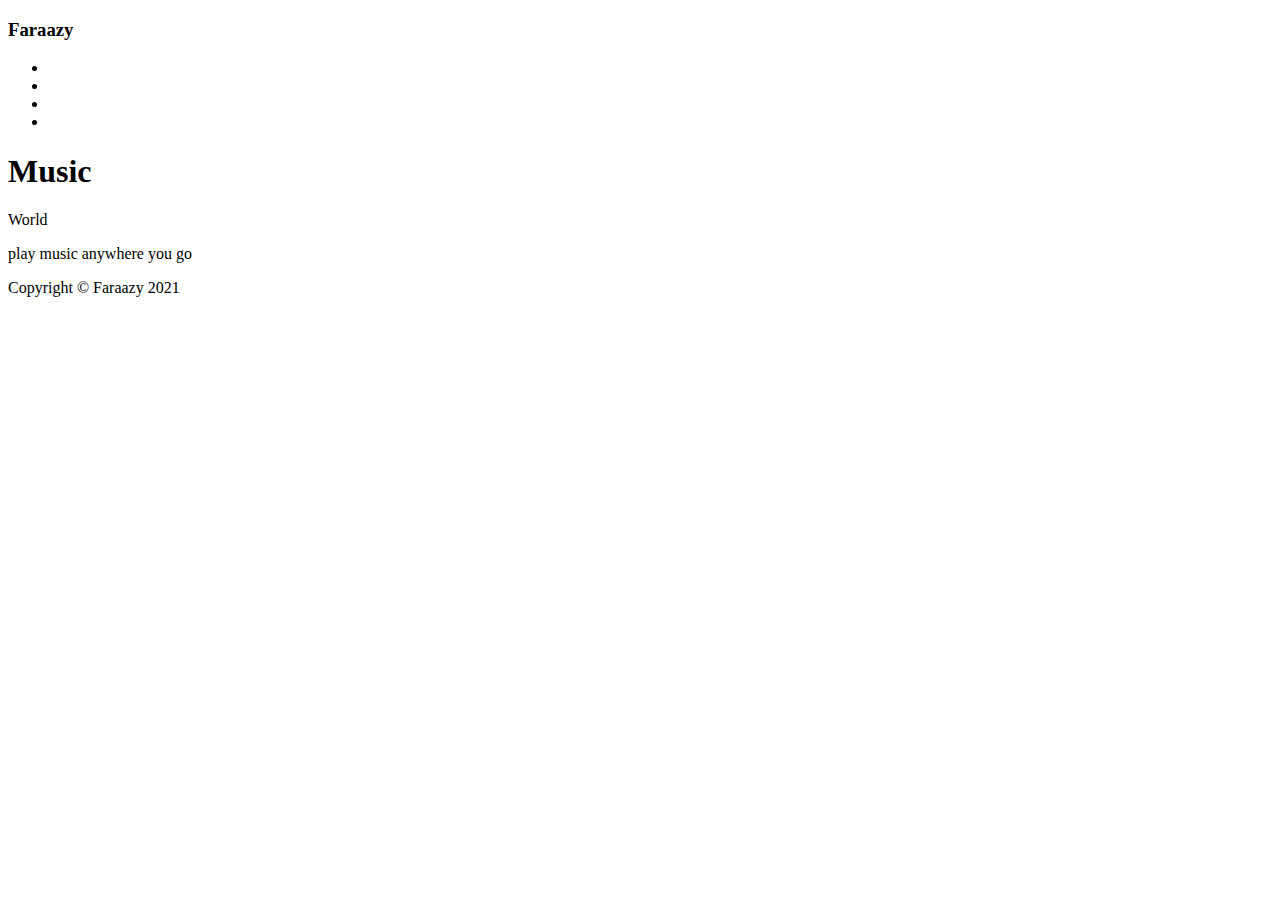
==== index.html @ bce1a483 "minor fix" ====
<!DOCTYPE html>
<html lang="en">
<head>
    <meta charset="UTF-8">
    <meta http-equiv="X-UA-Compatible" content="IE=edge">
    <meta name="viewport" content="width=device-width, initial-scale=1.0">
    <title>Waves</title>
    <link rel="shortcut icon" href="./icons/GitHub-Mark-32px.png" type="image/x-icon">
    <link rel="stylesheet" href="./font/flaticon/flaticon.css">
    <link rel="stylesheet" href="style.css">
    <link rel="stylesheet" href="./style-mobile.css">

    <script src="./main.js" defer></script>
</head>
<body>
    <div class="wave-container">
        <!-- <div class="wave wave1"><object data="./images/wave.svg" type="image/svg+xml"></object></div>
        <div class="wave wave2"><object data="./images/wave.svg" type="image/svg+xml"></object></div>
        <div class="wave wave3"><object data="./images/wave.svg" type="image/svg+xml"></object></div> -->
        <div class="wave wave4"><object data="./vectors/bottom-wave.svg" type="image/svg+xml"></object></div>
    </div>

    <main>
        <header>
            <nav>
                <div class="logo-container">
                    <h3>Faraazy</h3>
                </div>
                <div class="navbar">
                    <ul class="social-btn-container">
                        <li><a href="https://www.instagram.com/faraazy" target="_blank"><i class="flaticon-instagram"></i></a></li>
                        <li><a href="https://www.facebook.com/FaraazKhhan" target="_blank"><i class="flaticon-facebook"></i></a></li>
                        <li><a href="https://www.twitter.com/FaraazKhhan" target="_blank"><i class="flaticon-twitter"></i></a></li>
                        <li><a href="https://faraazkhhan.github.io/portfolio" target="_blank"><i class="flaticon-earth-grid"></i></a></li>
                    </ul>
                </div>
            </nav>
        </header>

        <section class="hero-section">
            <div class="hero-title-wrapper">
                <article class="hero-title-container">
                    <h1>Music</h1>
                    <p class="big-heading">World</p>
                    <p class="intro">play music anywhere you go</p>
                    <i class="music-btn flaticon-play"></i> <i class="music-btn flaticon-pause"></i>
                </article>
            </div>

            <div class="hero-image-container">
                <!-- <img src="./vectors/hero_vector.svg" alt="hero-vector.svg"> -->
                <object data="./vectors/hero_vector.svg" type="image/svg+xml"></object>
            </div>
        </section>
        

        <footer>
            <p class="footer-text">Copyright &copy; Faraazy 2021</p>
        </footer>

    </main>
    
</body>
</html>
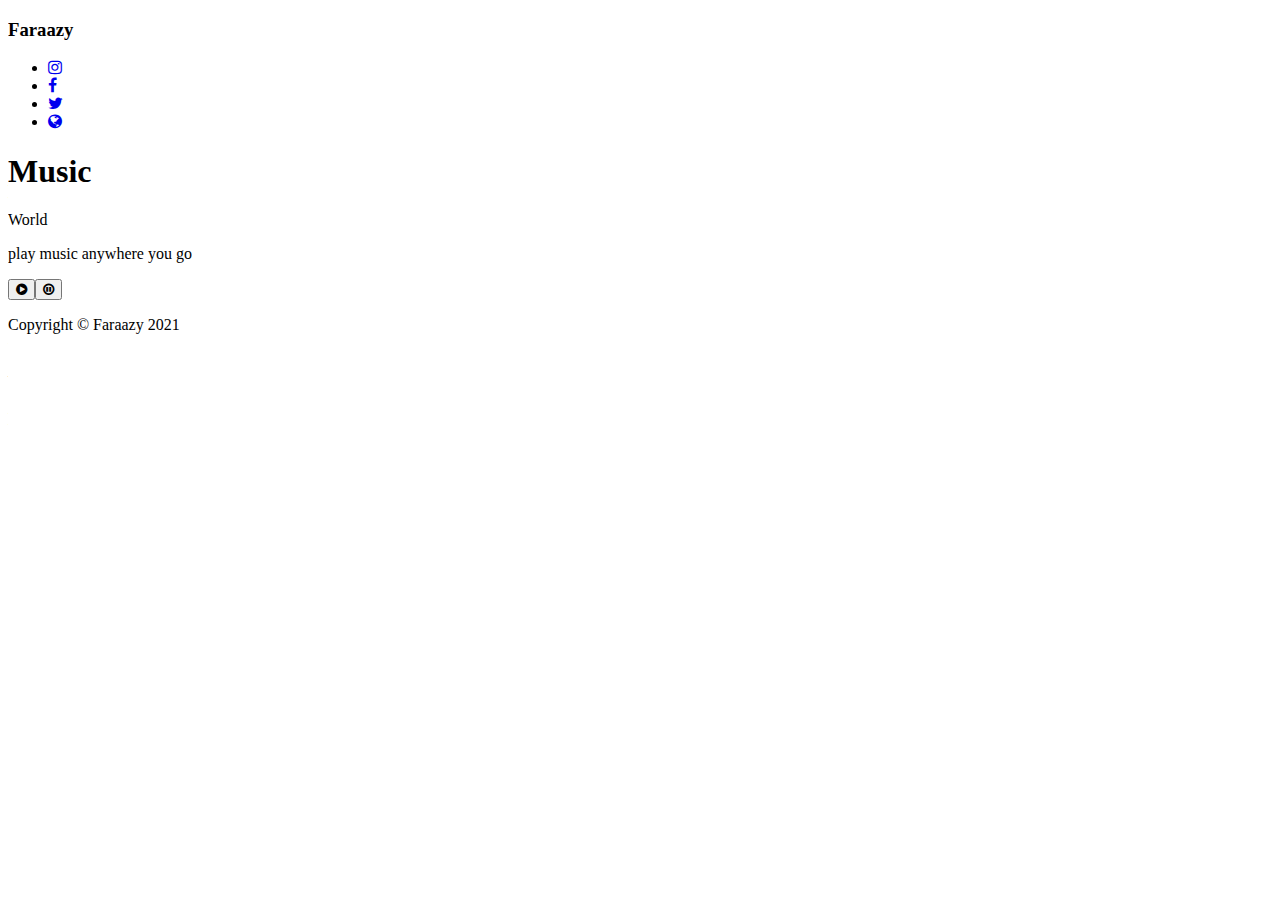
==== commit bbdef1ab: "play pause button added" ====
--- a/index.html
+++ b/index.html
@@ -6,7 +6,8 @@
     <meta name="viewport" content="width=device-width, initial-scale=1.0">
     <title>Waves</title>
     <link rel="shortcut icon" href="./icons/GitHub-Mark-32px.png" type="image/x-icon">
-    <link rel="stylesheet" href="./font/flaticon/flaticon.css">
+    <!-- <link rel="stylesheet" href="./font/flaticon/flaticon.css"> -->
+  <link rel="stylesheet" href="https://stackpath.bootstrapcdn.com/font-awesome/4.7.0/css/font-awesome.min.css" integrity="sha384-wvfXpqpZZVQGK6TAh5PVlGOfQNHSoD2xbE+QkPxCAFlNEevoEH3Sl0sibVcOQVnN" crossorigin="anonymous">
     <link rel="stylesheet" href="style.css">
     <link rel="stylesheet" href="./style-mobile.css">
 
@@ -28,10 +29,10 @@
                 </div>
                 <div class="navbar">
                     <ul class="social-btn-container">
-                        <li><a href="https://www.instagram.com/faraazy" target="_blank"><i class="flaticon-instagram"></i></a></li>
-                        <li><a href="https://www.facebook.com/FaraazKhhan" target="_blank"><i class="flaticon-facebook"></i></a></li>
-                        <li><a href="https://www.twitter.com/FaraazKhhan" target="_blank"><i class="flaticon-twitter"></i></a></li>
-                        <li><a href="https://faraazkhhan.github.io/portfolio" target="_blank"><i class="flaticon-earth-grid"></i></a></li>
+                        <li><a href="https://www.instagram.com/faraazy" target="_blank"><i class="fa fa-instagram"></i></a></li>
+                        <li><a href="https://www.facebook.com/FaraazKhhan" target="_blank"><i class="fa fa-facebook"></i></a></li>
+                        <li><a href="https://www.twitter.com/FaraazKhhan" target="_blank"><i class="fa fa-twitter"></i></a></li>
+                        <li><a href="https://faraazkhhan.github.io/portfolio" target="_blank"><i class="fa fa-globe"></i></a></li>
                     </ul>
                 </div>
             </nav>
@@ -43,7 +44,7 @@
                     <h1>Music</h1>
                     <p class="big-heading">World</p>
                     <p class="intro">play music anywhere you go</p>
-                    <i class="music-btn flaticon-play"></i> <i class="music-btn flaticon-pause"></i>
+                    <button><i class="fa fa-play-circle"></i></button><button><i class="fa fa-pause-circle-o"></i></button>
                 </article>
             </div>
 
--- a/font/flaticon/flaticon.css
+++ b/font/flaticon/flaticon.css
@@ -0,0 +1,199 @@
+	/*
+  	Flaticon icon font: Flaticon
+  	Creation date: 20/02/2018 10:59
+  	*/
+
+@font-face {
+  font-family: "Flaticon";
+  src: url("./font/flaticon/Flaticon.eot");
+  src: url("./font/flaticon/Flaticon.eot?#iefix") format("embedded-opentype"),
+       url("./font/flaticon/Flaticon.woff") format("woff"),
+       url("./font/flaticon/Flaticon.ttf") format("truetype"),
+       url("./font/flaticon/Flaticon.svg#Flaticon") format("svg");
+  font-weight: normal;
+  font-style: normal;
+}
+
+@media screen and (-webkit-min-device-pixel-ratio:0) {
+  @font-face {
+    font-family: "Flaticon";
+    src: url("./font/flaticon/Flaticon.svg#Flaticon") format("svg");
+  }
+}
+
+[class^="flaticon-"]:before, [class*=" flaticon-"]:before,
+[class^="flaticon-"]:after, [class*=" flaticon-"]:after {   
+  font-family: Flaticon;
+        font-size: 1em;
+font-style: normal;
+/* margin-left: 0px; */
+}
+
+.flaticon-monitor:before { content: "\f100"; }
+.flaticon-smile-1:before { content: "\f101"; }
+.flaticon-diamond:before { content: "\f102"; }
+.flaticon-bar-chart:before { content: "\f103"; }
+.flaticon-wifi:before { content: "\f104"; }
+.flaticon-key:before { content: "\f105"; }
+.flaticon-equalizer:before { content: "\f106"; }
+.flaticon-credit-card:before { content: "\f107"; }
+.flaticon-share:before { content: "\f108"; }
+.flaticon-loading:before { content: "\f109"; }
+.flaticon-instagram:before { content: "\f10a"; }
+.flaticon-link:before { content: "\f10b"; }
+.flaticon-broken-link:before { content: "\f10c"; }
+.flaticon-smile:before { content: "\f10d"; }
+.flaticon-crop:before { content: "\f10e"; }
+.flaticon-sad:before { content: "\f10f"; }
+.flaticon-cursor:before { content: "\f110"; }
+.flaticon-remove-user:before { content: "\f111"; }
+.flaticon-add-user:before { content: "\f112"; }
+.flaticon-pause:before { content: "\f113"; }
+.flaticon-stop:before { content: "\f114"; }
+.flaticon-play:before { content: "\f115"; }
+.flaticon-move:before { content: "\f116"; }
+.flaticon-video:before { content: "\f117"; }
+.flaticon-rewind:before { content: "\f118"; }
+.flaticon-cloud-computing-1:before { content: "\f119"; }
+.flaticon-cloud-computing:before { content: "\f11a"; }
+.flaticon-user-1:before { content: "\f11b"; }
+.flaticon-star:before { content: "\f11c"; }
+.flaticon-facebook:before { content: "\f11d"; }
+.flaticon-cloud:before { content: "\f11e"; }
+.flaticon-briefcase:before { content: "\f11f"; }
+.flaticon-fast-forward:before { content: "\f120"; }
+.flaticon-cancel:before { content: "\f121"; }
+.flaticon-shield:before { content: "\f122"; }
+.flaticon-calculator:before { content: "\f123"; }
+.flaticon-photo-camera:before { content: "\f124"; }
+.flaticon-cut-1:before { content: "\f125"; }
+.flaticon-shuffle:before { content: "\f126"; }
+.flaticon-compass:before { content: "\f127"; }
+.flaticon-folder:before { content: "\f128"; }
+.flaticon-minus:before { content: "\f129"; }
+.flaticon-plus:before { content: "\f12a"; }
+.flaticon-file:before { content: "\f12b"; }
+.flaticon-align-right:before { content: "\f12c"; }
+.flaticon-expand:before { content: "\f12d"; }
+.flaticon-earth-grid:before { content: "\f12e"; }
+.flaticon-justify:before { content: "\f12f"; }
+.flaticon-copy:before { content: "\f130"; }
+.flaticon-tag:before { content: "\f131"; }
+.flaticon-minimize:before { content: "\f132"; }
+.flaticon-switch-1:before { content: "\f133"; }
+.flaticon-heart:before { content: "\f134"; }
+.flaticon-clip:before { content: "\f135"; }
+.flaticon-cube:before { content: "\f136"; }
+.flaticon-information:before { content: "\f137"; }
+.flaticon-eye:before { content: "\f138"; }
+.flaticon-hide:before { content: "\f139"; }
+.flaticon-log-out:before { content: "\f13a"; }
+.flaticon-align-left:before { content: "\f13b"; }
+.flaticon-puzzle:before { content: "\f13c"; }
+.flaticon-switch:before { content: "\f13d"; }
+.flaticon-picture:before { content: "\f13e"; }
+.flaticon-pin-1:before { content: "\f13f"; }
+.flaticon-right-arrow-1:before { content: "\f140"; }
+.flaticon-refresh:before { content: "\f141"; }
+.flaticon-filter:before { content: "\f142"; }
+.flaticon-pencil:before { content: "\f143"; }
+.flaticon-log-in:before { content: "\f144"; }
+.flaticon-reply-all:before { content: "\f145"; }
+.flaticon-reply:before { content: "\f146"; }
+.flaticon-silence:before { content: "\f147"; }
+.flaticon-settings:before { content: "\f148"; }
+.flaticon-email-2:before { content: "\f149"; }
+.flaticon-left-arrow-2:before { content: "\f14a"; }
+.flaticon-email-1:before { content: "\f14b"; }
+.flaticon-menu-1:before { content: "\f14c"; }
+.flaticon-left-arrow-1:before { content: "\f14d"; }
+.flaticon-right-arrow:before { content: "\f14e"; }
+.flaticon-down-arrow-2:before { content: "\f14f"; }
+.flaticon-up-arrow-2:before { content: "\f150"; }
+.flaticon-alarm-1:before { content: "\f151"; }
+.flaticon-chevron:before { content: "\f152"; }
+.flaticon-firefox:before { content: "\f153"; }
+.flaticon-disabled:before { content: "\f154"; }
+.flaticon-qr-code:before { content: "\f155"; }
+.flaticon-cut:before { content: "\f156"; }
+.flaticon-tools:before { content: "\f157"; }
+.flaticon-piggy-bank:before { content: "\f158"; }
+.flaticon-binoculars:before { content: "\f159"; }
+.flaticon-shopping-cart:before { content: "\f15a"; }
+.flaticon-money:before { content: "\f15b"; }
+.flaticon-down-arrow-1:before { content: "\f15c"; }
+.flaticon-thermometer:before { content: "\f15d"; }
+.flaticon-umbrella:before { content: "\f15e"; }
+.flaticon-dashboard:before { content: "\f15f"; }
+.flaticon-pin:before { content: "\f160"; }
+.flaticon-megaphone:before { content: "\f161"; }
+.flaticon-youtube:before { content: "\f162"; }
+.flaticon-wind:before { content: "\f163"; }
+.flaticon-safari:before { content: "\f164"; }
+.flaticon-chrome:before { content: "\f165"; }
+.flaticon-headphones:before { content: "\f166"; }
+.flaticon-down-arrow:before { content: "\f167"; }
+.flaticon-twitter:before { content: "\f168"; }
+.flaticon-target:before { content: "\f169"; }
+.flaticon-leaf:before { content: "\f16a"; }
+.flaticon-highlighter:before { content: "\f16b"; }
+.flaticon-smartphone:before { content: "\f16c"; }
+.flaticon-screenshot:before { content: "\f16d"; }
+.flaticon-power-button:before { content: "\f16e"; }
+.flaticon-question:before { content: "\f16f"; }
+.flaticon-push-pin:before { content: "\f170"; }
+.flaticon-flag:before { content: "\f171"; }
+.flaticon-left-arrow:before { content: "\f172"; }
+.flaticon-moon:before { content: "\f173"; }
+.flaticon-video-camera:before { content: "\f174"; }
+.flaticon-music:before { content: "\f175"; }
+.flaticon-printer:before { content: "\f176"; }
+.flaticon-diskette:before { content: "\f177"; }
+.flaticon-paste:before { content: "\f178"; }
+.flaticon-mute-1:before { content: "\f179"; }
+.flaticon-paint-bucket:before { content: "\f17a"; }
+.flaticon-clicker:before { content: "\f17b"; }
+.flaticon-dislike:before { content: "\f17c"; }
+.flaticon-up-arrow-1:before { content: "\f17d"; }
+.flaticon-like:before { content: "\f17e"; }
+.flaticon-straight:before { content: "\f17f"; }
+.flaticon-joke:before { content: "\f180"; }
+.flaticon-surprise:before { content: "\f181"; }
+.flaticon-scale:before { content: "\f182"; }
+.flaticon-trash-1:before { content: "\f183"; }
+.flaticon-trash:before { content: "\f184"; }
+.flaticon-phone-call-2:before { content: "\f185"; }
+.flaticon-phone-call-1:before { content: "\f186"; }
+.flaticon-phone-call:before { content: "\f187"; }
+.flaticon-eraser:before { content: "\f188"; }
+.flaticon-thunderbolt:before { content: "\f189"; }
+.flaticon-snowflake:before { content: "\f18a"; }
+.flaticon-sun:before { content: "\f18b"; }
+.flaticon-home:before { content: "\f18c"; }
+.flaticon-microphone:before { content: "\f18d"; }
+.flaticon-idea:before { content: "\f18e"; }
+.flaticon-layout:before { content: "\f18f"; }
+.flaticon-upload:before { content: "\f190"; }
+.flaticon-download:before { content: "\f191"; }
+.flaticon-medal:before { content: "\f192"; }
+.flaticon-open-lock:before { content: "\f193"; }
+.flaticon-diagram:before { content: "\f194"; }
+.flaticon-pie-chart:before { content: "\f195"; }
+.flaticon-check:before { content: "\f196"; }
+.flaticon-followers:before { content: "\f197"; }
+.flaticon-user:before { content: "\f198"; }
+.flaticon-bookmark:before { content: "\f199"; }
+.flaticon-usb:before { content: "\f19a"; }
+.flaticon-mute:before { content: "\f19b"; }
+.flaticon-volume:before { content: "\f19c"; }
+.flaticon-bluetooth:before { content: "\f19d"; }
+.flaticon-email:before { content: "\f19e"; }
+.flaticon-chat:before { content: "\f19f"; }
+.flaticon-alarm:before { content: "\f1a0"; }
+.flaticon-edit:before { content: "\f1a1"; }
+.flaticon-calendar:before { content: "\f1a2"; }
+.flaticon-up-arrow:before { content: "\f1a3"; }
+.flaticon-menu:before { content: "\f1a4"; }
+.flaticon-hourglass:before { content: "\f1a5"; }
+.flaticon-wall-clock:before { content: "\f1a6"; }
+.flaticon-padlock:before { content: "\f1a7"; }
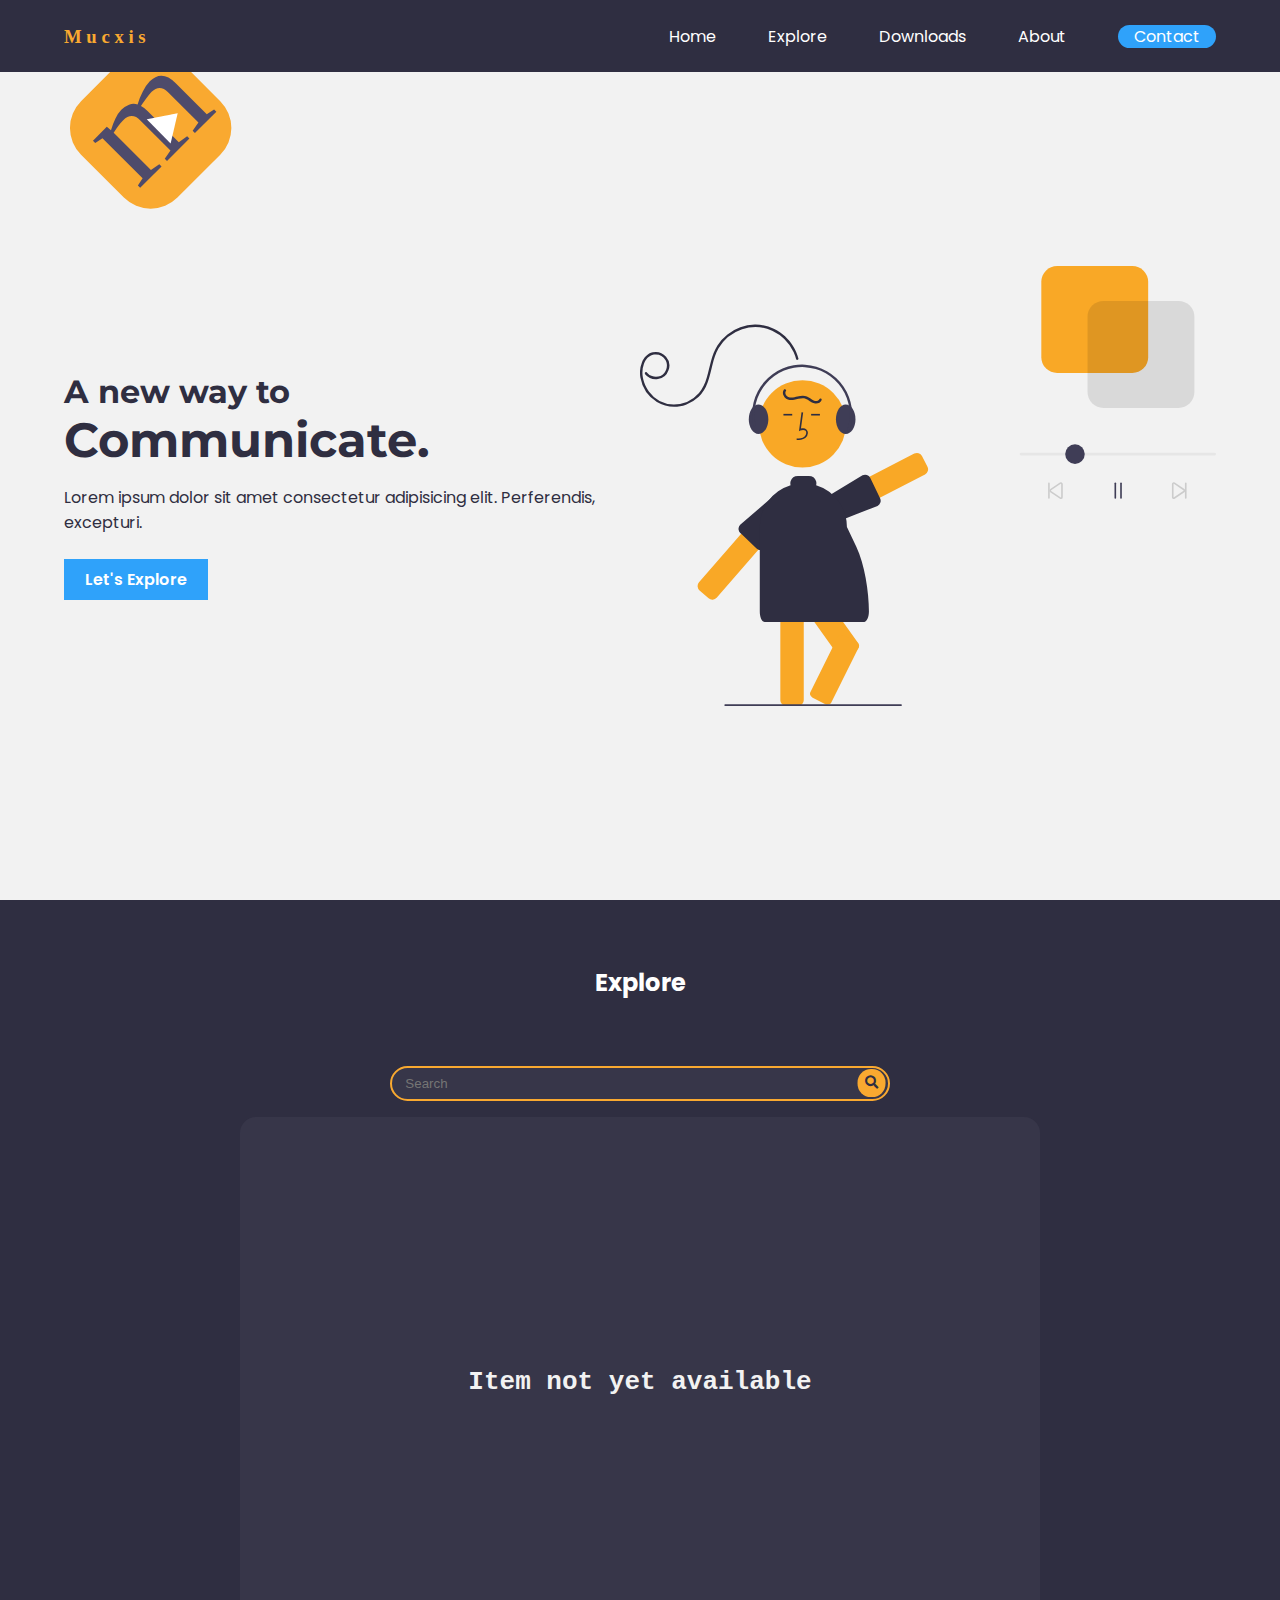
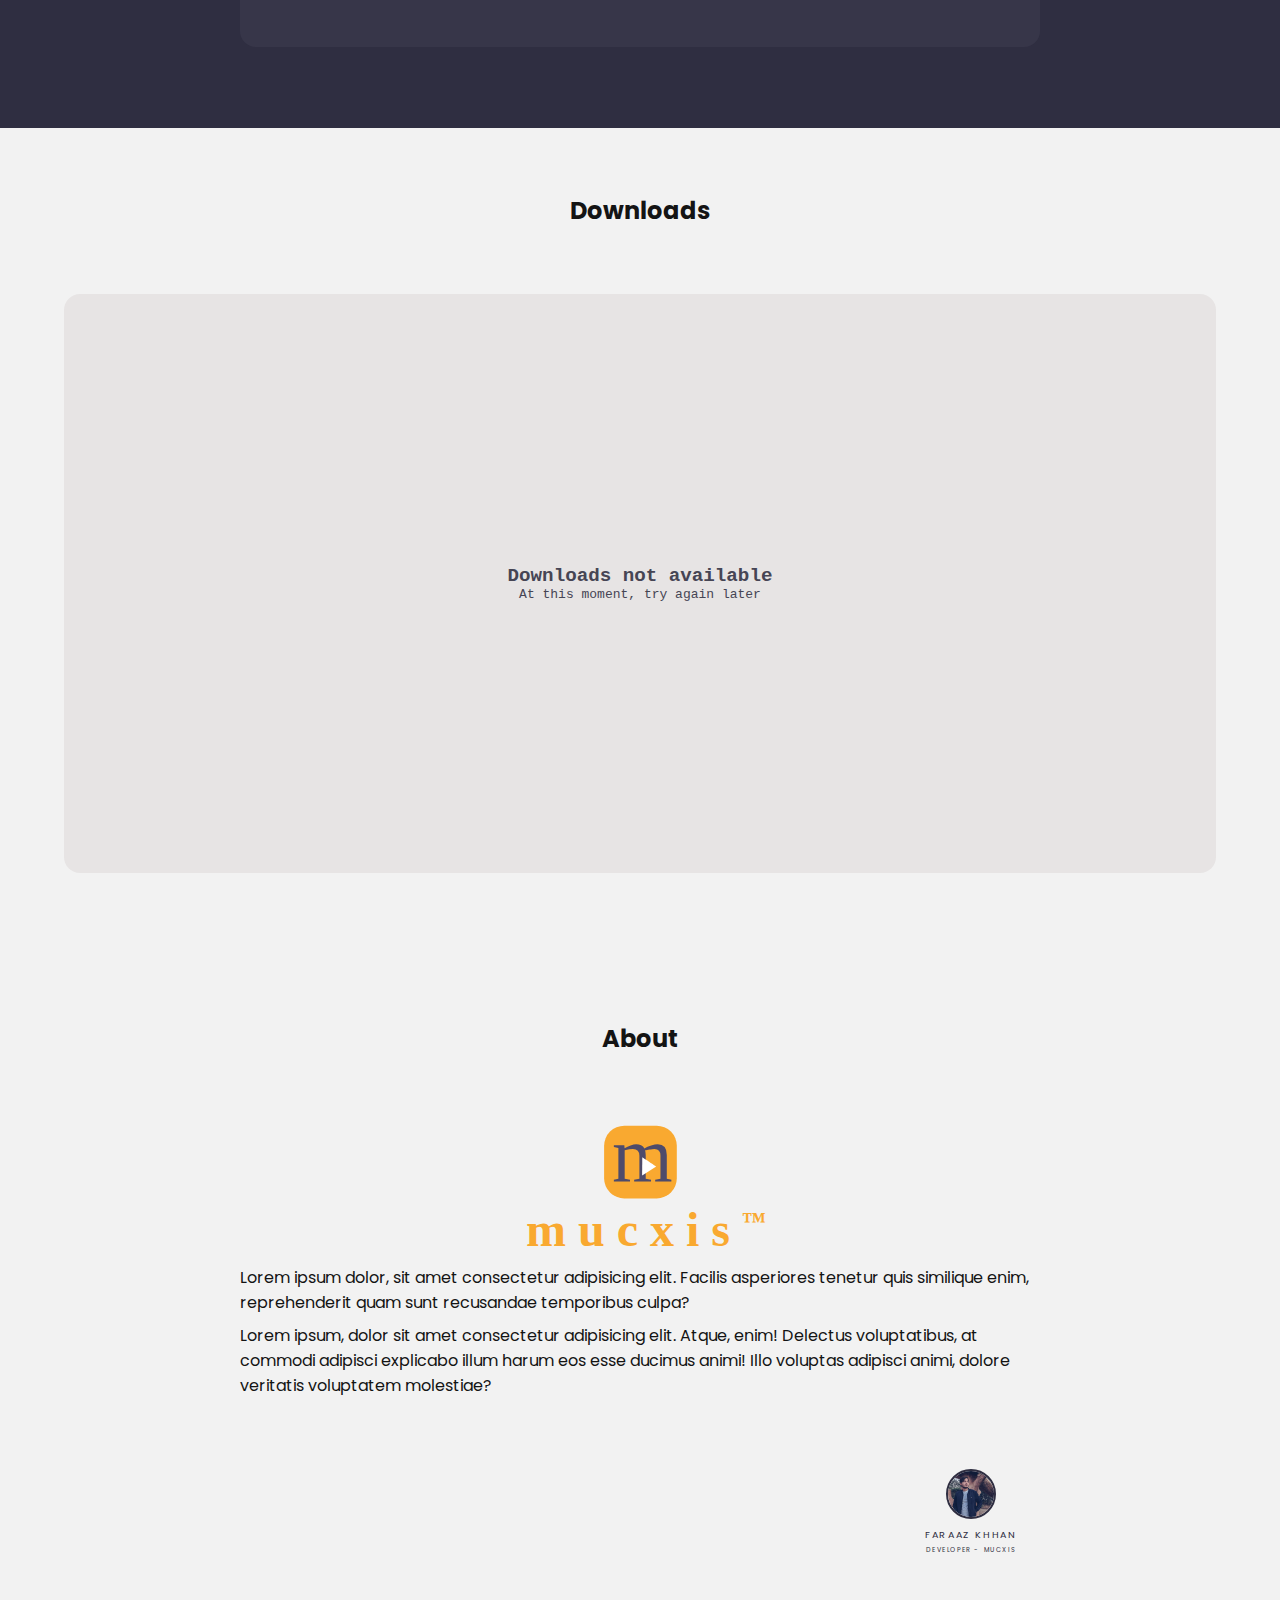
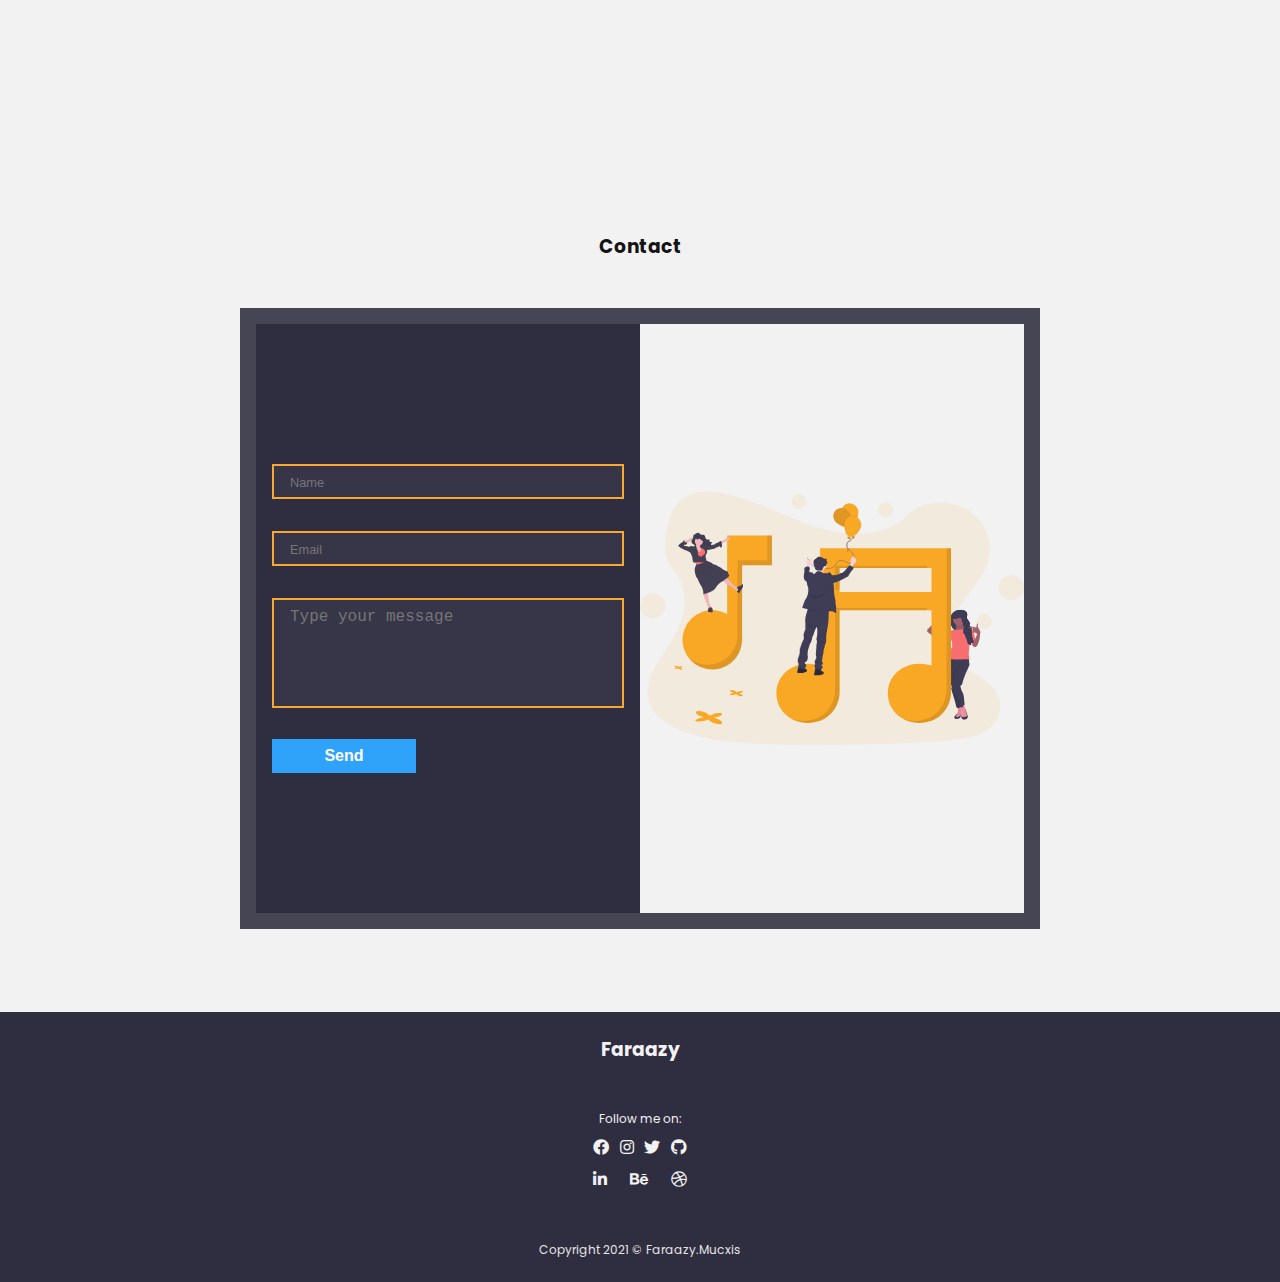
==== commit 557135e2: "ver2.0 New UI with Responsiveness" ====
--- a/index.html
+++ b/index.html
@@ -4,62 +4,192 @@
     <meta charset="UTF-8">
     <meta http-equiv="X-UA-Compatible" content="IE=edge">
     <meta name="viewport" content="width=device-width, initial-scale=1.0">
-    <title>Waves</title>
-    <link rel="shortcut icon" href="./icons/GitHub-Mark-32px.png" type="image/x-icon">
-    <!-- <link rel="stylesheet" href="./font/flaticon/flaticon.css"> -->
-  <link rel="stylesheet" href="https://stackpath.bootstrapcdn.com/font-awesome/4.7.0/css/font-awesome.min.css" integrity="sha384-wvfXpqpZZVQGK6TAh5PVlGOfQNHSoD2xbE+QkPxCAFlNEevoEH3Sl0sibVcOQVnN" crossorigin="anonymous">
-    <link rel="stylesheet" href="style.css">
-    <link rel="stylesheet" href="./style-mobile.css">
+    <title>Mucxis</title>
 
-    <script src="./main.js" defer></script>
+    <!-- FAVICON -->
+    <link rel="shortcut icon" href="./assets/favicon/favicon.ico" type="image/x-icon">
+    <link rel="apple-touch-icon" sizes="180x180" href="./assets/favicon/apple-touch-icon.png">
+    <link rel="icon" type="image/png" sizes="32x32" href="./assets/favicon/favicon-32x32.png">
+    <link rel="icon" type="image/png" sizes="16x16" href="./assets/favicon/favicon-16x16.png">
+    <link rel="manifest" href="./assets/favicon/site.webmanifest">
+
+    <!-- FONT AWESOME 5 CSS -->
+    <link rel="stylesheet" href="https://cdnjs.cloudflare.com/ajax/libs/font-awesome/5.15.3/css/all.min.css">
+    <link rel="stylesheet" href="./assets/local-fonts/icon-font/fa-css/all.min.css">
+    
+    <!-- CUSTOM CSS -->
+    <link rel="stylesheet" href="./css/main.css">
 </head>
 <body>
-    <div class="wave-container">
-        <!-- <div class="wave wave1"><object data="./images/wave.svg" type="image/svg+xml"></object></div>
-        <div class="wave wave2"><object data="./images/wave.svg" type="image/svg+xml"></object></div>
-        <div class="wave wave3"><object data="./images/wave.svg" type="image/svg+xml"></object></div> -->
-        <div class="wave wave4"><object data="./vectors/bottom-wave.svg" type="image/svg+xml"></object></div>
+    <div class="root-container">
+
+        <header class="nav-container flex">
+            <div class="container">
+                <h3 class="logo"><a href="#">Mucxis</a></h3>
+                <nav class="navbar">
+                    <ul class="nav-list">
+                        <li class="nav-link"><a href="#">Home</a></li>
+                        <li class="nav-link"><a href="#explore">Explore</a></li>
+                        <li class="nav-link"><a href="#downloads">Downloads</a></li>
+                        <li class="nav-link"><a href="#about">About</a></li>
+                        <li class="nav-link"><a href="#contact">Contact</a></li>
+                    </ul>
+                </nav>
+                <div class="hamburger-menu">
+                    <div class="line1"></div>
+                    <div class="line2"></div>
+                    <div class="line3"></div>
+                </div>
+            </div>
+        </header>
+
+        <section class="hero-section flex">
+            <div class="container">
+                <div class="hero-title-area">
+                    <div class="title-container">
+                        <h1 class="title">A new way to <span>communicate.</span></h1>
+                        <p class="sub-title">
+                            Lorem ipsum dolor sit amet consectetur adipisicing elit. Perferendis, excepturi.
+                        </p>
+                        <a href="#explore" class="hero-cta btn-primary hi-emp-btn">Let's Explore</a>
+                    </div>
+                </div>
+                <div class="hero-img-area">
+                    <img src="./assets/vectors/undraw_Music_re_a2jk.svg" alt="object points towards music-player" class="image">
+                </div>
+            </div>
+        </section>
+
+        <section class="explore-section flex" id="explore">
+            <div class="container">
+                <h2 class="page-title">Explore</h2>
+                <div class="inner-container">
+                    <div class="search-bar-container">
+                        <input type="search" class="search-bar" placeholder="Search">
+                        <button type="submit" class="search-btn"><i class="fa fa-search"></i></button>
+                    </div>
+                    <div class="items-container">
+                        <article class="item">
+                            <!-- <img src="" alt="" class="image"> -->
+                            <h1>Item not yet available</h1>
+                        </article>
+                    </div>
+                </div>
+            </div>
+        </section>
+
+        <section class="downloads-section flex" id="downloads">
+            <div class="container">
+                <h2 class="page-title">Downloads</h2>
+                <div class="inner-container">
+                    <div class="not-avail">
+                        <h1>Downloads not available</h1>
+                        <p>At this moment, try again later</p>
+                    </div>
+                </div>
+            </div>
+        </section>
+
+        <section class="about-section flex" id="about">
+            <div class="container">
+                <h2 class="page-title">About</h2>
+                <div class="inner-container">
+                    <div class="about-img-area">
+                        <img src="./assets/muxcis_icon.svg" alt="brand logo" class="image">
+                        <h1 class="logo">mucxis</h1>
+                    </div>
+                    
+                    <div class="about-text-area">
+                        <p>
+                            Lorem ipsum dolor, sit amet consectetur adipisicing elit. Facilis asperiores tenetur quis similique enim, reprehenderit quam sunt recusandae temporibus culpa?
+                        </p>
+                        <p>
+                            Lorem ipsum, dolor sit amet consectetur adipisicing elit. Atque, enim! Delectus voluptatibus, at commodi adipisci explicabo illum harum eos esse ducimus animi! Illo voluptas adipisci animi, dolore veritatis voluptatem molestiae?
+                        </p>
+                        <div class="team-container">
+                            <div class="team-card">
+                                <img src="./assets/images/faiz.jpg" alt="Mucxis CEO">
+                                <p>Faraaz Khhan</p>
+                                <p>Developer - Mucxis</p>
+                            </div>
+                        </div>
+                    </div>
+                </div>
+            </div>
+        </section>
+
+        <section class="contact-section flex" id="contact">
+            <div class="container">
+                <h3 class="page-title">Contact</h3>
+                <div class="inner-container">
+                    <form action="" class="contact-form">
+                        <div class="input-container">
+                            <!-- <label for="name">Name</label> -->
+                            <input type="text" id="name" placeholder="Name">
+                        </div>
+                        <div class="input-container">
+                            <!-- <label for="email">Email</label> -->
+                            <input type="email" id="email" placeholder="Email">
+                        </div>
+                        <div class="input-container">
+                            <!-- <label for="Message">Message</label> -->
+                            <textarea name="message" id="message" placeholder="Type your message" cols="30" rows="5"></textarea>
+                        </div>
+                        <button type="submit" class="btn-primary hi-emp-btn" id="submit-btn">Send</button>
+                    </form>
+
+                    <div class="contact-img-area">
+                        <img src="./assets/vectors/undraw_compose_music_ovo2 (1).svg" alt="music nodes" class="image">
+                    </div>
+                </div>
+            </div>
+        </section>
+
+        <footer class="footer flex">
+            <div class="container">
+                <h3 class="footer title">Faraazy</h3>
+                <div class="inner-container">
+                    <p>Follow me on:</p>
+                    <div class="social-icons-container">
+                        <a href="https://www.facebook.com/FaraazKhhan" target="_blank">
+                            <i class="fab fa-facebook"></i>
+                        </a>
+                        <a href="https://www.instagram.com/faraazy" target="_blank">
+                            <i class="fab fa-instagram"></i>
+                        </a>
+                        <a href="https://www.twitter.com/FaraazKhhan" target="_blank">
+                            <i class="fab fa-twitter"></i>
+                        </a>
+                        <a href="https://www.github.com/FaraazKhhan" target="_blank">
+                            <i class="fab fa-github"></i>
+                        </a>
+                        <a href="https://www.linkedin.com/FaraazKhhan" target="_blank">
+                            <i class="fab fa-linkedin-in"></i>
+                        </a>
+                        <a href="https://www.behance.com/FaraazKhhan" target="_blank">
+                            <i class="fab fa-behance"></i>
+                        </a>
+                        <a href="https://www.dribbble.com/FaraazKhhan" target="_blank">
+                            <i class="fab fa-dribbble"></i>
+                        </a>
+                    </div>
+                </div>
+                <p class="copyright-container">
+                    Copyright 2021 &copy; Faraazy.Mucxis
+                </p>
+            </div>
+        </footer>
+
     </div>
 
-    <main>
-        <header>
-            <nav>
-                <div class="logo-container">
-                    <h3>Faraazy</h3>
-                </div>
-                <div class="navbar">
-                    <ul class="social-btn-container">
-                        <li><a href="https://www.instagram.com/faraazy" target="_blank"><i class="fa fa-instagram"></i></a></li>
-                        <li><a href="https://www.facebook.com/FaraazKhhan" target="_blank"><i class="fa fa-facebook"></i></a></li>
-                        <li><a href="https://www.twitter.com/FaraazKhhan" target="_blank"><i class="fa fa-twitter"></i></a></li>
-                        <li><a href="https://faraazkhhan.github.io/portfolio" target="_blank"><i class="fa fa-globe"></i></a></li>
-                    </ul>
-                </div>
-            </nav>
-        </header>
+    <!-- <div class="dialog-container">
+        <div class="dialog-box">
+            <h2>Sorry! <i class="fa fa-exclamation-triangle"></i></h2>
+            <p>Website is not yet ready!</p>
+            <a href="#" class="btn-danger" id="dialog-close-btn">Take me home</a>
+        </div>
+    </div> -->
 
-        <section class="hero-section">
-            <div class="hero-title-wrapper">
-                <article class="hero-title-container">
-                    <h1>Music</h1>
-                    <p class="big-heading">World</p>
-                    <p class="intro">play music anywhere you go</p>
-                    <button><i class="fa fa-play-circle"></i></button><button><i class="fa fa-pause-circle-o"></i></button>
-                </article>
-            </div>
-
-            <div class="hero-image-container">
-                <!-- <img src="./vectors/hero_vector.svg" alt="hero-vector.svg"> -->
-                <object data="./vectors/hero_vector.svg" type="image/svg+xml"></object>
-            </div>
-        </section>
-        
-
-        <footer>
-            <p class="footer-text">Copyright &copy; Faraazy 2021</p>
-        </footer>
-
-    </main>
-    
+    <script src="./script/main.js" defer></script>
 </body>
-</html>
+</html>--- a/assets/local-fonts/icon-font/fa-css/all.min.css
+++ b/assets/local-fonts/icon-font/fa-css/all.min.css
@@ -0,0 +1,5 @@
+/*!
+ * Font Awesome Free 5.15.3 by @fontawesome - https://fontawesome.com
+ * License - https://fontawesome.com/license/free (Icons: CC BY 4.0, Fonts: SIL OFL 1.1, Code: MIT License)
+ */
+.fa,.fab,.fad,.fal,.far,.fas{-moz-osx-font-smoothing:grayscale;-webkit-font-smoothing:antialiased;display:inline-block;font-style:normal;font-variant:normal;text-rendering:auto;line-height:1}.fa-lg{font-size:1.33333em;line-height:.75em;vertical-align:-.0667em}.fa-xs{font-size:.75em}.fa-sm{font-size:.875em}.fa-1x{font-size:1em}.fa-2x{font-size:2em}.fa-3x{font-size:3em}.fa-4x{font-size:4em}.fa-5x{font-size:5em}.fa-6x{font-size:6em}.fa-7x{font-size:7em}.fa-8x{font-size:8em}.fa-9x{font-size:9em}.fa-10x{font-size:10em}.fa-fw{text-align:center;width:1.25em}.fa-ul{list-style-type:none;margin-left:2.5em;padding-left:0}.fa-ul>li{position:relative}.fa-li{left:-2em;position:absolute;text-align:center;width:2em;line-height:inherit}.fa-border{border:.08em solid #eee;border-radius:.1em;padding:.2em .25em .15em}.fa-pull-left{float:left}.fa-pull-right{float:right}.fa.fa-pull-left,.fab.fa-pull-left,.fal.fa-pull-left,.far.fa-pull-left,.fas.fa-pull-left{margin-right:.3em}.fa.fa-pull-right,.fab.fa-pull-right,.fal.fa-pull-right,.far.fa-pull-right,.fas.fa-pull-right{margin-left:.3em}.fa-spin{-webkit-animation:fa-spin 2s linear infinite;animation:fa-spin 2s linear infinite}.fa-pulse{-webkit-animation:fa-spin 1s steps(8) infinite;animation:fa-spin 1s steps(8) infinite}@-webkit-keyframes fa-spin{0%{-webkit-transform:rotate(0deg);transform:rotate(0deg)}to{-webkit-transform:rotate(1turn);transform:rotate(1turn)}}@keyframes fa-spin{0%{-webkit-transform:rotate(0deg);transform:rotate(0deg)}to{-webkit-transform:rotate(1turn);transform:rotate(1turn)}}.fa-rotate-90{-ms-filter:"progid:DXImageTransform.Microsoft.BasicImage(rotation=1)";-webkit-transform:rotate(90deg);transform:rotate(90deg)}.fa-rotate-180{-ms-filter:"progid:DXImageTransform.Microsoft.BasicImage(rotation=2)";-webkit-transform:rotate(180deg);transform:rotate(180deg)}.fa-rotate-270{-ms-filter:"progid:DXImageTransform.Microsoft.BasicImage(rotation=3)";-webkit-transform:rotate(270deg);transform:rotate(270deg)}.fa-flip-horizontal{-ms-filter:"progid:DXImageTransform.Microsoft.BasicImage(rotation=0, mirror=1)";-webkit-transform:scaleX(-1);transform:scaleX(-1)}.fa-flip-vertical{-webkit-transform:scaleY(-1);transform:scaleY(-1)}.fa-flip-both,.fa-flip-horizontal.fa-flip-vertical,.fa-flip-vertical{-ms-filter:"progid:DXImageTransform.Microsoft.BasicImage(rotation=2, mirror=1)"}.fa-flip-both,.fa-flip-horizontal.fa-flip-vertical{-webkit-transform:scale(-1);transform:scale(-1)}:root .fa-flip-both,:root .fa-flip-horizontal,:root .fa-flip-vertical,:root .fa-rotate-90,:root .fa-rotate-180,:root .fa-rotate-270{-webkit-filter:none;filter:none}.fa-stack{display:inline-block;height:2em;line-height:2em;position:relative;vertical-align:middle;width:2.5em}.fa-stack-1x,.fa-stack-2x{left:0;position:absolute;text-align:center;width:100%}.fa-stack-1x{line-height:inherit}.fa-stack-2x{font-size:2em}.fa-inverse{color:#fff}.fa-500px:before{content:"\f26e"}.fa-accessible-icon:before{content:"\f368"}.fa-accusoft:before{content:"\f369"}.fa-acquisitions-incorporated:before{content:"\f6af"}.fa-ad:before{content:"\f641"}.fa-address-book:before{content:"\f2b9"}.fa-address-card:before{content:"\f2bb"}.fa-adjust:before{content:"\f042"}.fa-adn:before{content:"\f170"}.fa-adversal:before{content:"\f36a"}.fa-affiliatetheme:before{content:"\f36b"}.fa-air-freshener:before{content:"\f5d0"}.fa-airbnb:before{content:"\f834"}.fa-algolia:before{content:"\f36c"}.fa-align-center:before{content:"\f037"}.fa-align-justify:before{content:"\f039"}.fa-align-left:before{content:"\f036"}.fa-align-right:before{content:"\f038"}.fa-alipay:before{content:"\f642"}.fa-allergies:before{content:"\f461"}.fa-amazon:before{content:"\f270"}.fa-amazon-pay:before{content:"\f42c"}.fa-ambulance:before{content:"\f0f9"}.fa-american-sign-language-interpreting:before{content:"\f2a3"}.fa-amilia:before{content:"\f36d"}.fa-anchor:before{content:"\f13d"}.fa-android:before{content:"\f17b"}.fa-angellist:before{content:"\f209"}.fa-angle-double-down:before{content:"\f103"}.fa-angle-double-left:before{content:"\f100"}.fa-angle-double-right:before{content:"\f101"}.fa-angle-double-up:before{content:"\f102"}.fa-angle-down:before{content:"\f107"}.fa-angle-left:before{content:"\f104"}.fa-angle-right:before{content:"\f105"}.fa-angle-up:before{content:"\f106"}.fa-angry:before{content:"\f556"}.fa-angrycreative:before{content:"\f36e"}.fa-angular:before{content:"\f420"}.fa-ankh:before{content:"\f644"}.fa-app-store:before{content:"\f36f"}.fa-app-store-ios:before{content:"\f370"}.fa-apper:before{content:"\f371"}.fa-apple:before{content:"\f179"}.fa-apple-alt:before{content:"\f5d1"}.fa-apple-pay:before{content:"\f415"}.fa-archive:before{content:"\f187"}.fa-archway:before{content:"\f557"}.fa-arrow-alt-circle-down:before{content:"\f358"}.fa-arrow-alt-circle-left:before{content:"\f359"}.fa-arrow-alt-circle-right:before{content:"\f35a"}.fa-arrow-alt-circle-up:before{content:"\f35b"}.fa-arrow-circle-down:before{content:"\f0ab"}.fa-arrow-circle-left:before{content:"\f0a8"}.fa-arrow-circle-right:before{content:"\f0a9"}.fa-arrow-circle-up:before{content:"\f0aa"}.fa-arrow-down:before{content:"\f063"}.fa-arrow-left:before{content:"\f060"}.fa-arrow-right:before{content:"\f061"}.fa-arrow-up:before{content:"\f062"}.fa-arrows-alt:before{content:"\f0b2"}.fa-arrows-alt-h:before{content:"\f337"}.fa-arrows-alt-v:before{content:"\f338"}.fa-artstation:before{content:"\f77a"}.fa-assistive-listening-systems:before{content:"\f2a2"}.fa-asterisk:before{content:"\f069"}.fa-asymmetrik:before{content:"\f372"}.fa-at:before{content:"\f1fa"}.fa-atlas:before{content:"\f558"}.fa-atlassian:before{content:"\f77b"}.fa-atom:before{content:"\f5d2"}.fa-audible:before{content:"\f373"}.fa-audio-description:before{content:"\f29e"}.fa-autoprefixer:before{content:"\f41c"}.fa-avianex:before{content:"\f374"}.fa-aviato:before{content:"\f421"}.fa-award:before{content:"\f559"}.fa-aws:before{content:"\f375"}.fa-baby:before{content:"\f77c"}.fa-baby-carriage:before{content:"\f77d"}.fa-backspace:before{content:"\f55a"}.fa-backward:before{content:"\f04a"}.fa-bacon:before{content:"\f7e5"}.fa-bacteria:before{content:"\e059"}.fa-bacterium:before{content:"\e05a"}.fa-bahai:before{content:"\f666"}.fa-balance-scale:before{content:"\f24e"}.fa-balance-scale-left:before{content:"\f515"}.fa-balance-scale-right:before{content:"\f516"}.fa-ban:before{content:"\f05e"}.fa-band-aid:before{content:"\f462"}.fa-bandcamp:before{content:"\f2d5"}.fa-barcode:before{content:"\f02a"}.fa-bars:before{content:"\f0c9"}.fa-baseball-ball:before{content:"\f433"}.fa-basketball-ball:before{content:"\f434"}.fa-bath:before{content:"\f2cd"}.fa-battery-empty:before{content:"\f244"}.fa-battery-full:before{content:"\f240"}.fa-battery-half:before{content:"\f242"}.fa-battery-quarter:before{content:"\f243"}.fa-battery-three-quarters:before{content:"\f241"}.fa-battle-net:before{content:"\f835"}.fa-bed:before{content:"\f236"}.fa-beer:before{content:"\f0fc"}.fa-behance:before{content:"\f1b4"}.fa-behance-square:before{content:"\f1b5"}.fa-bell:before{content:"\f0f3"}.fa-bell-slash:before{content:"\f1f6"}.fa-bezier-curve:before{content:"\f55b"}.fa-bible:before{content:"\f647"}.fa-bicycle:before{content:"\f206"}.fa-biking:before{content:"\f84a"}.fa-bimobject:before{content:"\f378"}.fa-binoculars:before{content:"\f1e5"}.fa-biohazard:before{content:"\f780"}.fa-birthday-cake:before{content:"\f1fd"}.fa-bitbucket:before{content:"\f171"}.fa-bitcoin:before{content:"\f379"}.fa-bity:before{content:"\f37a"}.fa-black-tie:before{content:"\f27e"}.fa-blackberry:before{content:"\f37b"}.fa-blender:before{content:"\f517"}.fa-blender-phone:before{content:"\f6b6"}.fa-blind:before{content:"\f29d"}.fa-blog:before{content:"\f781"}.fa-blogger:before{content:"\f37c"}.fa-blogger-b:before{content:"\f37d"}.fa-bluetooth:before{content:"\f293"}.fa-bluetooth-b:before{content:"\f294"}.fa-bold:before{content:"\f032"}.fa-bolt:before{content:"\f0e7"}.fa-bomb:before{content:"\f1e2"}.fa-bone:before{content:"\f5d7"}.fa-bong:before{content:"\f55c"}.fa-book:before{content:"\f02d"}.fa-book-dead:before{content:"\f6b7"}.fa-book-medical:before{content:"\f7e6"}.fa-book-open:before{content:"\f518"}.fa-book-reader:before{content:"\f5da"}.fa-bookmark:before{content:"\f02e"}.fa-bootstrap:before{content:"\f836"}.fa-border-all:before{content:"\f84c"}.fa-border-none:before{content:"\f850"}.fa-border-style:before{content:"\f853"}.fa-bowling-ball:before{content:"\f436"}.fa-box:before{content:"\f466"}.fa-box-open:before{content:"\f49e"}.fa-box-tissue:before{content:"\e05b"}.fa-boxes:before{content:"\f468"}.fa-braille:before{content:"\f2a1"}.fa-brain:before{content:"\f5dc"}.fa-bread-slice:before{content:"\f7ec"}.fa-briefcase:before{content:"\f0b1"}.fa-briefcase-medical:before{content:"\f469"}.fa-broadcast-tower:before{content:"\f519"}.fa-broom:before{content:"\f51a"}.fa-brush:before{content:"\f55d"}.fa-btc:before{content:"\f15a"}.fa-buffer:before{content:"\f837"}.fa-bug:before{content:"\f188"}.fa-building:before{content:"\f1ad"}.fa-bullhorn:before{content:"\f0a1"}.fa-bullseye:before{content:"\f140"}.fa-burn:before{content:"\f46a"}.fa-buromobelexperte:before{content:"\f37f"}.fa-bus:before{content:"\f207"}.fa-bus-alt:before{content:"\f55e"}.fa-business-time:before{content:"\f64a"}.fa-buy-n-large:before{content:"\f8a6"}.fa-buysellads:before{content:"\f20d"}.fa-calculator:before{content:"\f1ec"}.fa-calendar:before{content:"\f133"}.fa-calendar-alt:before{content:"\f073"}.fa-calendar-check:before{content:"\f274"}.fa-calendar-day:before{content:"\f783"}.fa-calendar-minus:before{content:"\f272"}.fa-calendar-plus:before{content:"\f271"}.fa-calendar-times:before{content:"\f273"}.fa-calendar-week:before{content:"\f784"}.fa-camera:before{content:"\f030"}.fa-camera-retro:before{content:"\f083"}.fa-campground:before{content:"\f6bb"}.fa-canadian-maple-leaf:before{content:"\f785"}.fa-candy-cane:before{content:"\f786"}.fa-cannabis:before{content:"\f55f"}.fa-capsules:before{content:"\f46b"}.fa-car:before{content:"\f1b9"}.fa-car-alt:before{content:"\f5de"}.fa-car-battery:before{content:"\f5df"}.fa-car-crash:before{content:"\f5e1"}.fa-car-side:before{content:"\f5e4"}.fa-caravan:before{content:"\f8ff"}.fa-caret-down:before{content:"\f0d7"}.fa-caret-left:before{content:"\f0d9"}.fa-caret-right:before{content:"\f0da"}.fa-caret-square-down:before{content:"\f150"}.fa-caret-square-left:before{content:"\f191"}.fa-caret-square-right:before{content:"\f152"}.fa-caret-square-up:before{content:"\f151"}.fa-caret-up:before{content:"\f0d8"}.fa-carrot:before{content:"\f787"}.fa-cart-arrow-down:before{content:"\f218"}.fa-cart-plus:before{content:"\f217"}.fa-cash-register:before{content:"\f788"}.fa-cat:before{content:"\f6be"}.fa-cc-amazon-pay:before{content:"\f42d"}.fa-cc-amex:before{content:"\f1f3"}.fa-cc-apple-pay:before{content:"\f416"}.fa-cc-diners-club:before{content:"\f24c"}.fa-cc-discover:before{content:"\f1f2"}.fa-cc-jcb:before{content:"\f24b"}.fa-cc-mastercard:before{content:"\f1f1"}.fa-cc-paypal:before{content:"\f1f4"}.fa-cc-stripe:before{content:"\f1f5"}.fa-cc-visa:before{content:"\f1f0"}.fa-centercode:before{content:"\f380"}.fa-centos:before{content:"\f789"}.fa-certificate:before{content:"\f0a3"}.fa-chair:before{content:"\f6c0"}.fa-chalkboard:before{content:"\f51b"}.fa-chalkboard-teacher:before{content:"\f51c"}.fa-charging-station:before{content:"\f5e7"}.fa-chart-area:before{content:"\f1fe"}.fa-chart-bar:before{content:"\f080"}.fa-chart-line:before{content:"\f201"}.fa-chart-pie:before{content:"\f200"}.fa-check:before{content:"\f00c"}.fa-check-circle:before{content:"\f058"}.fa-check-double:before{content:"\f560"}.fa-check-square:before{content:"\f14a"}.fa-cheese:before{content:"\f7ef"}.fa-chess:before{content:"\f439"}.fa-chess-bishop:before{content:"\f43a"}.fa-chess-board:before{content:"\f43c"}.fa-chess-king:before{content:"\f43f"}.fa-chess-knight:before{content:"\f441"}.fa-chess-pawn:before{content:"\f443"}.fa-chess-queen:before{content:"\f445"}.fa-chess-rook:before{content:"\f447"}.fa-chevron-circle-down:before{content:"\f13a"}.fa-chevron-circle-left:before{content:"\f137"}.fa-chevron-circle-right:before{content:"\f138"}.fa-chevron-circle-up:before{content:"\f139"}.fa-chevron-down:before{content:"\f078"}.fa-chevron-left:before{content:"\f053"}.fa-chevron-right:before{content:"\f054"}.fa-chevron-up:before{content:"\f077"}.fa-child:before{content:"\f1ae"}.fa-chrome:before{content:"\f268"}.fa-chromecast:before{content:"\f838"}.fa-church:before{content:"\f51d"}.fa-circle:before{content:"\f111"}.fa-circle-notch:before{content:"\f1ce"}.fa-city:before{content:"\f64f"}.fa-clinic-medical:before{content:"\f7f2"}.fa-clipboard:before{content:"\f328"}.fa-clipboard-check:before{content:"\f46c"}.fa-clipboard-list:before{content:"\f46d"}.fa-clock:before{content:"\f017"}.fa-clone:before{content:"\f24d"}.fa-closed-captioning:before{content:"\f20a"}.fa-cloud:before{content:"\f0c2"}.fa-cloud-download-alt:before{content:"\f381"}.fa-cloud-meatball:before{content:"\f73b"}.fa-cloud-moon:before{content:"\f6c3"}.fa-cloud-moon-rain:before{content:"\f73c"}.fa-cloud-rain:before{content:"\f73d"}.fa-cloud-showers-heavy:before{content:"\f740"}.fa-cloud-sun:before{content:"\f6c4"}.fa-cloud-sun-rain:before{content:"\f743"}.fa-cloud-upload-alt:before{content:"\f382"}.fa-cloudflare:before{content:"\e07d"}.fa-cloudscale:before{content:"\f383"}.fa-cloudsmith:before{content:"\f384"}.fa-cloudversify:before{content:"\f385"}.fa-cocktail:before{content:"\f561"}.fa-code:before{content:"\f121"}.fa-code-branch:before{content:"\f126"}.fa-codepen:before{content:"\f1cb"}.fa-codiepie:before{content:"\f284"}.fa-coffee:before{content:"\f0f4"}.fa-cog:before{content:"\f013"}.fa-cogs:before{content:"\f085"}.fa-coins:before{content:"\f51e"}.fa-columns:before{content:"\f0db"}.fa-comment:before{content:"\f075"}.fa-comment-alt:before{content:"\f27a"}.fa-comment-dollar:before{content:"\f651"}.fa-comment-dots:before{content:"\f4ad"}.fa-comment-medical:before{content:"\f7f5"}.fa-comment-slash:before{content:"\f4b3"}.fa-comments:before{content:"\f086"}.fa-comments-dollar:before{content:"\f653"}.fa-compact-disc:before{content:"\f51f"}.fa-compass:before{content:"\f14e"}.fa-compress:before{content:"\f066"}.fa-compress-alt:before{content:"\f422"}.fa-compress-arrows-alt:before{content:"\f78c"}.fa-concierge-bell:before{content:"\f562"}.fa-confluence:before{content:"\f78d"}.fa-connectdevelop:before{content:"\f20e"}.fa-contao:before{content:"\f26d"}.fa-cookie:before{content:"\f563"}.fa-cookie-bite:before{content:"\f564"}.fa-copy:before{content:"\f0c5"}.fa-copyright:before{content:"\f1f9"}.fa-cotton-bureau:before{content:"\f89e"}.fa-couch:before{content:"\f4b8"}.fa-cpanel:before{content:"\f388"}.fa-creative-commons:before{content:"\f25e"}.fa-creative-commons-by:before{content:"\f4e7"}.fa-creative-commons-nc:before{content:"\f4e8"}.fa-creative-commons-nc-eu:before{content:"\f4e9"}.fa-creative-commons-nc-jp:before{content:"\f4ea"}.fa-creative-commons-nd:before{content:"\f4eb"}.fa-creative-commons-pd:before{content:"\f4ec"}.fa-creative-commons-pd-alt:before{content:"\f4ed"}.fa-creative-commons-remix:before{content:"\f4ee"}.fa-creative-commons-sa:before{content:"\f4ef"}.fa-creative-commons-sampling:before{content:"\f4f0"}.fa-creative-commons-sampling-plus:before{content:"\f4f1"}.fa-creative-commons-share:before{content:"\f4f2"}.fa-creative-commons-zero:before{content:"\f4f3"}.fa-credit-card:before{content:"\f09d"}.fa-critical-role:before{content:"\f6c9"}.fa-crop:before{content:"\f125"}.fa-crop-alt:before{content:"\f565"}.fa-cross:before{content:"\f654"}.fa-crosshairs:before{content:"\f05b"}.fa-crow:before{content:"\f520"}.fa-crown:before{content:"\f521"}.fa-crutch:before{content:"\f7f7"}.fa-css3:before{content:"\f13c"}.fa-css3-alt:before{content:"\f38b"}.fa-cube:before{content:"\f1b2"}.fa-cubes:before{content:"\f1b3"}.fa-cut:before{content:"\f0c4"}.fa-cuttlefish:before{content:"\f38c"}.fa-d-and-d:before{content:"\f38d"}.fa-d-and-d-beyond:before{content:"\f6ca"}.fa-dailymotion:before{content:"\e052"}.fa-dashcube:before{content:"\f210"}.fa-database:before{content:"\f1c0"}.fa-deaf:before{content:"\f2a4"}.fa-deezer:before{content:"\e077"}.fa-delicious:before{content:"\f1a5"}.fa-democrat:before{content:"\f747"}.fa-deploydog:before{content:"\f38e"}.fa-deskpro:before{content:"\f38f"}.fa-desktop:before{content:"\f108"}.fa-dev:before{content:"\f6cc"}.fa-deviantart:before{content:"\f1bd"}.fa-dharmachakra:before{content:"\f655"}.fa-dhl:before{content:"\f790"}.fa-diagnoses:before{content:"\f470"}.fa-diaspora:before{content:"\f791"}.fa-dice:before{content:"\f522"}.fa-dice-d20:before{content:"\f6cf"}.fa-dice-d6:before{content:"\f6d1"}.fa-dice-five:before{content:"\f523"}.fa-dice-four:before{content:"\f524"}.fa-dice-one:before{content:"\f525"}.fa-dice-six:before{content:"\f526"}.fa-dice-three:before{content:"\f527"}.fa-dice-two:before{content:"\f528"}.fa-digg:before{content:"\f1a6"}.fa-digital-ocean:before{content:"\f391"}.fa-digital-tachograph:before{content:"\f566"}.fa-directions:before{content:"\f5eb"}.fa-discord:before{content:"\f392"}.fa-discourse:before{content:"\f393"}.fa-disease:before{content:"\f7fa"}.fa-divide:before{content:"\f529"}.fa-dizzy:before{content:"\f567"}.fa-dna:before{content:"\f471"}.fa-dochub:before{content:"\f394"}.fa-docker:before{content:"\f395"}.fa-dog:before{content:"\f6d3"}.fa-dollar-sign:before{content:"\f155"}.fa-dolly:before{content:"\f472"}.fa-dolly-flatbed:before{content:"\f474"}.fa-donate:before{content:"\f4b9"}.fa-door-closed:before{content:"\f52a"}.fa-door-open:before{content:"\f52b"}.fa-dot-circle:before{content:"\f192"}.fa-dove:before{content:"\f4ba"}.fa-download:before{content:"\f019"}.fa-draft2digital:before{content:"\f396"}.fa-drafting-compass:before{content:"\f568"}.fa-dragon:before{content:"\f6d5"}.fa-draw-polygon:before{content:"\f5ee"}.fa-dribbble:before{content:"\f17d"}.fa-dribbble-square:before{content:"\f397"}.fa-dropbox:before{content:"\f16b"}.fa-drum:before{content:"\f569"}.fa-drum-steelpan:before{content:"\f56a"}.fa-drumstick-bite:before{content:"\f6d7"}.fa-drupal:before{content:"\f1a9"}.fa-dumbbell:before{content:"\f44b"}.fa-dumpster:before{content:"\f793"}.fa-dumpster-fire:before{content:"\f794"}.fa-dungeon:before{content:"\f6d9"}.fa-dyalog:before{content:"\f399"}.fa-earlybirds:before{content:"\f39a"}.fa-ebay:before{content:"\f4f4"}.fa-edge:before{content:"\f282"}.fa-edge-legacy:before{content:"\e078"}.fa-edit:before{content:"\f044"}.fa-egg:before{content:"\f7fb"}.fa-eject:before{content:"\f052"}.fa-elementor:before{content:"\f430"}.fa-ellipsis-h:before{content:"\f141"}.fa-ellipsis-v:before{content:"\f142"}.fa-ello:before{content:"\f5f1"}.fa-ember:before{content:"\f423"}.fa-empire:before{content:"\f1d1"}.fa-envelope:before{content:"\f0e0"}.fa-envelope-open:before{content:"\f2b6"}.fa-envelope-open-text:before{content:"\f658"}.fa-envelope-square:before{content:"\f199"}.fa-envira:before{content:"\f299"}.fa-equals:before{content:"\f52c"}.fa-eraser:before{content:"\f12d"}.fa-erlang:before{content:"\f39d"}.fa-ethereum:before{content:"\f42e"}.fa-ethernet:before{content:"\f796"}.fa-etsy:before{content:"\f2d7"}.fa-euro-sign:before{content:"\f153"}.fa-evernote:before{content:"\f839"}.fa-exchange-alt:before{content:"\f362"}.fa-exclamation:before{content:"\f12a"}.fa-exclamation-circle:before{content:"\f06a"}.fa-exclamation-triangle:before{content:"\f071"}.fa-expand:before{content:"\f065"}.fa-expand-alt:before{content:"\f424"}.fa-expand-arrows-alt:before{content:"\f31e"}.fa-expeditedssl:before{content:"\f23e"}.fa-external-link-alt:before{content:"\f35d"}.fa-external-link-square-alt:before{content:"\f360"}.fa-eye:before{content:"\f06e"}.fa-eye-dropper:before{content:"\f1fb"}.fa-eye-slash:before{content:"\f070"}.fa-facebook:before{content:"\f09a"}.fa-facebook-f:before{content:"\f39e"}.fa-facebook-messenger:before{content:"\f39f"}.fa-facebook-square:before{content:"\f082"}.fa-fan:before{content:"\f863"}.fa-fantasy-flight-games:before{content:"\f6dc"}.fa-fast-backward:before{content:"\f049"}.fa-fast-forward:before{content:"\f050"}.fa-faucet:before{content:"\e005"}.fa-fax:before{content:"\f1ac"}.fa-feather:before{content:"\f52d"}.fa-feather-alt:before{content:"\f56b"}.fa-fedex:before{content:"\f797"}.fa-fedora:before{content:"\f798"}.fa-female:before{content:"\f182"}.fa-fighter-jet:before{content:"\f0fb"}.fa-figma:before{content:"\f799"}.fa-file:before{content:"\f15b"}.fa-file-alt:before{content:"\f15c"}.fa-file-archive:before{content:"\f1c6"}.fa-file-audio:before{content:"\f1c7"}.fa-file-code:before{content:"\f1c9"}.fa-file-contract:before{content:"\f56c"}.fa-file-csv:before{content:"\f6dd"}.fa-file-download:before{content:"\f56d"}.fa-file-excel:before{content:"\f1c3"}.fa-file-export:before{content:"\f56e"}.fa-file-image:before{content:"\f1c5"}.fa-file-import:before{content:"\f56f"}.fa-file-invoice:before{content:"\f570"}.fa-file-invoice-dollar:before{content:"\f571"}.fa-file-medical:before{content:"\f477"}.fa-file-medical-alt:before{content:"\f478"}.fa-file-pdf:before{content:"\f1c1"}.fa-file-powerpoint:before{content:"\f1c4"}.fa-file-prescription:before{content:"\f572"}.fa-file-signature:before{content:"\f573"}.fa-file-upload:before{content:"\f574"}.fa-file-video:before{content:"\f1c8"}.fa-file-word:before{content:"\f1c2"}.fa-fill:before{content:"\f575"}.fa-fill-drip:before{content:"\f576"}.fa-film:before{content:"\f008"}.fa-filter:before{content:"\f0b0"}.fa-fingerprint:before{content:"\f577"}.fa-fire:before{content:"\f06d"}.fa-fire-alt:before{content:"\f7e4"}.fa-fire-extinguisher:before{content:"\f134"}.fa-firefox:before{content:"\f269"}.fa-firefox-browser:before{content:"\e007"}.fa-first-aid:before{content:"\f479"}.fa-first-order:before{content:"\f2b0"}.fa-first-order-alt:before{content:"\f50a"}.fa-firstdraft:before{content:"\f3a1"}.fa-fish:before{content:"\f578"}.fa-fist-raised:before{content:"\f6de"}.fa-flag:before{content:"\f024"}.fa-flag-checkered:before{content:"\f11e"}.fa-flag-usa:before{content:"\f74d"}.fa-flask:before{content:"\f0c3"}.fa-flickr:before{content:"\f16e"}.fa-flipboard:before{content:"\f44d"}.fa-flushed:before{content:"\f579"}.fa-fly:before{content:"\f417"}.fa-folder:before{content:"\f07b"}.fa-folder-minus:before{content:"\f65d"}.fa-folder-open:before{content:"\f07c"}.fa-folder-plus:before{content:"\f65e"}.fa-font:before{content:"\f031"}.fa-font-awesome:before{content:"\f2b4"}.fa-font-awesome-alt:before{content:"\f35c"}.fa-font-awesome-flag:before{content:"\f425"}.fa-font-awesome-logo-full:before{content:"\f4e6"}.fa-fonticons:before{content:"\f280"}.fa-fonticons-fi:before{content:"\f3a2"}.fa-football-ball:before{content:"\f44e"}.fa-fort-awesome:before{content:"\f286"}.fa-fort-awesome-alt:before{content:"\f3a3"}.fa-forumbee:before{content:"\f211"}.fa-forward:before{content:"\f04e"}.fa-foursquare:before{content:"\f180"}.fa-free-code-camp:before{content:"\f2c5"}.fa-freebsd:before{content:"\f3a4"}.fa-frog:before{content:"\f52e"}.fa-frown:before{content:"\f119"}.fa-frown-open:before{content:"\f57a"}.fa-fulcrum:before{content:"\f50b"}.fa-funnel-dollar:before{content:"\f662"}.fa-futbol:before{content:"\f1e3"}.fa-galactic-republic:before{content:"\f50c"}.fa-galactic-senate:before{content:"\f50d"}.fa-gamepad:before{content:"\f11b"}.fa-gas-pump:before{content:"\f52f"}.fa-gavel:before{content:"\f0e3"}.fa-gem:before{content:"\f3a5"}.fa-genderless:before{content:"\f22d"}.fa-get-pocket:before{content:"\f265"}.fa-gg:before{content:"\f260"}.fa-gg-circle:before{content:"\f261"}.fa-ghost:before{content:"\f6e2"}.fa-gift:before{content:"\f06b"}.fa-gifts:before{content:"\f79c"}.fa-git:before{content:"\f1d3"}.fa-git-alt:before{content:"\f841"}.fa-git-square:before{content:"\f1d2"}.fa-github:before{content:"\f09b"}.fa-github-alt:before{content:"\f113"}.fa-github-square:before{content:"\f092"}.fa-gitkraken:before{content:"\f3a6"}.fa-gitlab:before{content:"\f296"}.fa-gitter:before{content:"\f426"}.fa-glass-cheers:before{content:"\f79f"}.fa-glass-martini:before{content:"\f000"}.fa-glass-martini-alt:before{content:"\f57b"}.fa-glass-whiskey:before{content:"\f7a0"}.fa-glasses:before{content:"\f530"}.fa-glide:before{content:"\f2a5"}.fa-glide-g:before{content:"\f2a6"}.fa-globe:before{content:"\f0ac"}.fa-globe-africa:before{content:"\f57c"}.fa-globe-americas:before{content:"\f57d"}.fa-globe-asia:before{content:"\f57e"}.fa-globe-europe:before{content:"\f7a2"}.fa-gofore:before{content:"\f3a7"}.fa-golf-ball:before{content:"\f450"}.fa-goodreads:before{content:"\f3a8"}.fa-goodreads-g:before{content:"\f3a9"}.fa-google:before{content:"\f1a0"}.fa-google-drive:before{content:"\f3aa"}.fa-google-pay:before{content:"\e079"}.fa-google-play:before{content:"\f3ab"}.fa-google-plus:before{content:"\f2b3"}.fa-google-plus-g:before{content:"\f0d5"}.fa-google-plus-square:before{content:"\f0d4"}.fa-google-wallet:before{content:"\f1ee"}.fa-gopuram:before{content:"\f664"}.fa-graduation-cap:before{content:"\f19d"}.fa-gratipay:before{content:"\f184"}.fa-grav:before{content:"\f2d6"}.fa-greater-than:before{content:"\f531"}.fa-greater-than-equal:before{content:"\f532"}.fa-grimace:before{content:"\f57f"}.fa-grin:before{content:"\f580"}.fa-grin-alt:before{content:"\f581"}.fa-grin-beam:before{content:"\f582"}.fa-grin-beam-sweat:before{content:"\f583"}.fa-grin-hearts:before{content:"\f584"}.fa-grin-squint:before{content:"\f585"}.fa-grin-squint-tears:before{content:"\f586"}.fa-grin-stars:before{content:"\f587"}.fa-grin-tears:before{content:"\f588"}.fa-grin-tongue:before{content:"\f589"}.fa-grin-tongue-squint:before{content:"\f58a"}.fa-grin-tongue-wink:before{content:"\f58b"}.fa-grin-wink:before{content:"\f58c"}.fa-grip-horizontal:before{content:"\f58d"}.fa-grip-lines:before{content:"\f7a4"}.fa-grip-lines-vertical:before{content:"\f7a5"}.fa-grip-vertical:before{content:"\f58e"}.fa-gripfire:before{content:"\f3ac"}.fa-grunt:before{content:"\f3ad"}.fa-guilded:before{content:"\e07e"}.fa-guitar:before{content:"\f7a6"}.fa-gulp:before{content:"\f3ae"}.fa-h-square:before{content:"\f0fd"}.fa-hacker-news:before{content:"\f1d4"}.fa-hacker-news-square:before{content:"\f3af"}.fa-hackerrank:before{content:"\f5f7"}.fa-hamburger:before{content:"\f805"}.fa-hammer:before{content:"\f6e3"}.fa-hamsa:before{content:"\f665"}.fa-hand-holding:before{content:"\f4bd"}.fa-hand-holding-heart:before{content:"\f4be"}.fa-hand-holding-medical:before{content:"\e05c"}.fa-hand-holding-usd:before{content:"\f4c0"}.fa-hand-holding-water:before{content:"\f4c1"}.fa-hand-lizard:before{content:"\f258"}.fa-hand-middle-finger:before{content:"\f806"}.fa-hand-paper:before{content:"\f256"}.fa-hand-peace:before{content:"\f25b"}.fa-hand-point-down:before{content:"\f0a7"}.fa-hand-point-left:before{content:"\f0a5"}.fa-hand-point-right:before{content:"\f0a4"}.fa-hand-point-up:before{content:"\f0a6"}.fa-hand-pointer:before{content:"\f25a"}.fa-hand-rock:before{content:"\f255"}.fa-hand-scissors:before{content:"\f257"}.fa-hand-sparkles:before{content:"\e05d"}.fa-hand-spock:before{content:"\f259"}.fa-hands:before{content:"\f4c2"}.fa-hands-helping:before{content:"\f4c4"}.fa-hands-wash:before{content:"\e05e"}.fa-handshake:before{content:"\f2b5"}.fa-handshake-alt-slash:before{content:"\e05f"}.fa-handshake-slash:before{content:"\e060"}.fa-hanukiah:before{content:"\f6e6"}.fa-hard-hat:before{content:"\f807"}.fa-hashtag:before{content:"\f292"}.fa-hat-cowboy:before{content:"\f8c0"}.fa-hat-cowboy-side:before{content:"\f8c1"}.fa-hat-wizard:before{content:"\f6e8"}.fa-hdd:before{content:"\f0a0"}.fa-head-side-cough:before{content:"\e061"}.fa-head-side-cough-slash:before{content:"\e062"}.fa-head-side-mask:before{content:"\e063"}.fa-head-side-virus:before{content:"\e064"}.fa-heading:before{content:"\f1dc"}.fa-headphones:before{content:"\f025"}.fa-headphones-alt:before{content:"\f58f"}.fa-headset:before{content:"\f590"}.fa-heart:before{content:"\f004"}.fa-heart-broken:before{content:"\f7a9"}.fa-heartbeat:before{content:"\f21e"}.fa-helicopter:before{content:"\f533"}.fa-highlighter:before{content:"\f591"}.fa-hiking:before{content:"\f6ec"}.fa-hippo:before{content:"\f6ed"}.fa-hips:before{content:"\f452"}.fa-hire-a-helper:before{content:"\f3b0"}.fa-history:before{content:"\f1da"}.fa-hive:before{content:"\e07f"}.fa-hockey-puck:before{content:"\f453"}.fa-holly-berry:before{content:"\f7aa"}.fa-home:before{content:"\f015"}.fa-hooli:before{content:"\f427"}.fa-hornbill:before{content:"\f592"}.fa-horse:before{content:"\f6f0"}.fa-horse-head:before{content:"\f7ab"}.fa-hospital:before{content:"\f0f8"}.fa-hospital-alt:before{content:"\f47d"}.fa-hospital-symbol:before{content:"\f47e"}.fa-hospital-user:before{content:"\f80d"}.fa-hot-tub:before{content:"\f593"}.fa-hotdog:before{content:"\f80f"}.fa-hotel:before{content:"\f594"}.fa-hotjar:before{content:"\f3b1"}.fa-hourglass:before{content:"\f254"}.fa-hourglass-end:before{content:"\f253"}.fa-hourglass-half:before{content:"\f252"}.fa-hourglass-start:before{content:"\f251"}.fa-house-damage:before{content:"\f6f1"}.fa-house-user:before{content:"\e065"}.fa-houzz:before{content:"\f27c"}.fa-hryvnia:before{content:"\f6f2"}.fa-html5:before{content:"\f13b"}.fa-hubspot:before{content:"\f3b2"}.fa-i-cursor:before{content:"\f246"}.fa-ice-cream:before{content:"\f810"}.fa-icicles:before{content:"\f7ad"}.fa-icons:before{content:"\f86d"}.fa-id-badge:before{content:"\f2c1"}.fa-id-card:before{content:"\f2c2"}.fa-id-card-alt:before{content:"\f47f"}.fa-ideal:before{content:"\e013"}.fa-igloo:before{content:"\f7ae"}.fa-image:before{content:"\f03e"}.fa-images:before{content:"\f302"}.fa-imdb:before{content:"\f2d8"}.fa-inbox:before{content:"\f01c"}.fa-indent:before{content:"\f03c"}.fa-industry:before{content:"\f275"}.fa-infinity:before{content:"\f534"}.fa-info:before{content:"\f129"}.fa-info-circle:before{content:"\f05a"}.fa-innosoft:before{content:"\e080"}.fa-instagram:before{content:"\f16d"}.fa-instagram-square:before{content:"\e055"}.fa-instalod:before{content:"\e081"}.fa-intercom:before{content:"\f7af"}.fa-internet-explorer:before{content:"\f26b"}.fa-invision:before{content:"\f7b0"}.fa-ioxhost:before{content:"\f208"}.fa-italic:before{content:"\f033"}.fa-itch-io:before{content:"\f83a"}.fa-itunes:before{content:"\f3b4"}.fa-itunes-note:before{content:"\f3b5"}.fa-java:before{content:"\f4e4"}.fa-jedi:before{content:"\f669"}.fa-jedi-order:before{content:"\f50e"}.fa-jenkins:before{content:"\f3b6"}.fa-jira:before{content:"\f7b1"}.fa-joget:before{content:"\f3b7"}.fa-joint:before{content:"\f595"}.fa-joomla:before{content:"\f1aa"}.fa-journal-whills:before{content:"\f66a"}.fa-js:before{content:"\f3b8"}.fa-js-square:before{content:"\f3b9"}.fa-jsfiddle:before{content:"\f1cc"}.fa-kaaba:before{content:"\f66b"}.fa-kaggle:before{content:"\f5fa"}.fa-key:before{content:"\f084"}.fa-keybase:before{content:"\f4f5"}.fa-keyboard:before{content:"\f11c"}.fa-keycdn:before{content:"\f3ba"}.fa-khanda:before{content:"\f66d"}.fa-kickstarter:before{content:"\f3bb"}.fa-kickstarter-k:before{content:"\f3bc"}.fa-kiss:before{content:"\f596"}.fa-kiss-beam:before{content:"\f597"}.fa-kiss-wink-heart:before{content:"\f598"}.fa-kiwi-bird:before{content:"\f535"}.fa-korvue:before{content:"\f42f"}.fa-landmark:before{content:"\f66f"}.fa-language:before{content:"\f1ab"}.fa-laptop:before{content:"\f109"}.fa-laptop-code:before{content:"\f5fc"}.fa-laptop-house:before{content:"\e066"}.fa-laptop-medical:before{content:"\f812"}.fa-laravel:before{content:"\f3bd"}.fa-lastfm:before{content:"\f202"}.fa-lastfm-square:before{content:"\f203"}.fa-laugh:before{content:"\f599"}.fa-laugh-beam:before{content:"\f59a"}.fa-laugh-squint:before{content:"\f59b"}.fa-laugh-wink:before{content:"\f59c"}.fa-layer-group:before{content:"\f5fd"}.fa-leaf:before{content:"\f06c"}.fa-leanpub:before{content:"\f212"}.fa-lemon:before{content:"\f094"}.fa-less:before{content:"\f41d"}.fa-less-than:before{content:"\f536"}.fa-less-than-equal:before{content:"\f537"}.fa-level-down-alt:before{content:"\f3be"}.fa-level-up-alt:before{content:"\f3bf"}.fa-life-ring:before{content:"\f1cd"}.fa-lightbulb:before{content:"\f0eb"}.fa-line:before{content:"\f3c0"}.fa-link:before{content:"\f0c1"}.fa-linkedin:before{content:"\f08c"}.fa-linkedin-in:before{content:"\f0e1"}.fa-linode:before{content:"\f2b8"}.fa-linux:before{content:"\f17c"}.fa-lira-sign:before{content:"\f195"}.fa-list:before{content:"\f03a"}.fa-list-alt:before{content:"\f022"}.fa-list-ol:before{content:"\f0cb"}.fa-list-ul:before{content:"\f0ca"}.fa-location-arrow:before{content:"\f124"}.fa-lock:before{content:"\f023"}.fa-lock-open:before{content:"\f3c1"}.fa-long-arrow-alt-down:before{content:"\f309"}.fa-long-arrow-alt-left:before{content:"\f30a"}.fa-long-arrow-alt-right:before{content:"\f30b"}.fa-long-arrow-alt-up:before{content:"\f30c"}.fa-low-vision:before{content:"\f2a8"}.fa-luggage-cart:before{content:"\f59d"}.fa-lungs:before{content:"\f604"}.fa-lungs-virus:before{content:"\e067"}.fa-lyft:before{content:"\f3c3"}.fa-magento:before{content:"\f3c4"}.fa-magic:before{content:"\f0d0"}.fa-magnet:before{content:"\f076"}.fa-mail-bulk:before{content:"\f674"}.fa-mailchimp:before{content:"\f59e"}.fa-male:before{content:"\f183"}.fa-mandalorian:before{content:"\f50f"}.fa-map:before{content:"\f279"}.fa-map-marked:before{content:"\f59f"}.fa-map-marked-alt:before{content:"\f5a0"}.fa-map-marker:before{content:"\f041"}.fa-map-marker-alt:before{content:"\f3c5"}.fa-map-pin:before{content:"\f276"}.fa-map-signs:before{content:"\f277"}.fa-markdown:before{content:"\f60f"}.fa-marker:before{content:"\f5a1"}.fa-mars:before{content:"\f222"}.fa-mars-double:before{content:"\f227"}.fa-mars-stroke:before{content:"\f229"}.fa-mars-stroke-h:before{content:"\f22b"}.fa-mars-stroke-v:before{content:"\f22a"}.fa-mask:before{content:"\f6fa"}.fa-mastodon:before{content:"\f4f6"}.fa-maxcdn:before{content:"\f136"}.fa-mdb:before{content:"\f8ca"}.fa-medal:before{content:"\f5a2"}.fa-medapps:before{content:"\f3c6"}.fa-medium:before{content:"\f23a"}.fa-medium-m:before{content:"\f3c7"}.fa-medkit:before{content:"\f0fa"}.fa-medrt:before{content:"\f3c8"}.fa-meetup:before{content:"\f2e0"}.fa-megaport:before{content:"\f5a3"}.fa-meh:before{content:"\f11a"}.fa-meh-blank:before{content:"\f5a4"}.fa-meh-rolling-eyes:before{content:"\f5a5"}.fa-memory:before{content:"\f538"}.fa-mendeley:before{content:"\f7b3"}.fa-menorah:before{content:"\f676"}.fa-mercury:before{content:"\f223"}.fa-meteor:before{content:"\f753"}.fa-microblog:before{content:"\e01a"}.fa-microchip:before{content:"\f2db"}.fa-microphone:before{content:"\f130"}.fa-microphone-alt:before{content:"\f3c9"}.fa-microphone-alt-slash:before{content:"\f539"}.fa-microphone-slash:before{content:"\f131"}.fa-microscope:before{content:"\f610"}.fa-microsoft:before{content:"\f3ca"}.fa-minus:before{content:"\f068"}.fa-minus-circle:before{content:"\f056"}.fa-minus-square:before{content:"\f146"}.fa-mitten:before{content:"\f7b5"}.fa-mix:before{content:"\f3cb"}.fa-mixcloud:before{content:"\f289"}.fa-mixer:before{content:"\e056"}.fa-mizuni:before{content:"\f3cc"}.fa-mobile:before{content:"\f10b"}.fa-mobile-alt:before{content:"\f3cd"}.fa-modx:before{content:"\f285"}.fa-monero:before{content:"\f3d0"}.fa-money-bill:before{content:"\f0d6"}.fa-money-bill-alt:before{content:"\f3d1"}.fa-money-bill-wave:before{content:"\f53a"}.fa-money-bill-wave-alt:before{content:"\f53b"}.fa-money-check:before{content:"\f53c"}.fa-money-check-alt:before{content:"\f53d"}.fa-monument:before{content:"\f5a6"}.fa-moon:before{content:"\f186"}.fa-mortar-pestle:before{content:"\f5a7"}.fa-mosque:before{content:"\f678"}.fa-motorcycle:before{content:"\f21c"}.fa-mountain:before{content:"\f6fc"}.fa-mouse:before{content:"\f8cc"}.fa-mouse-pointer:before{content:"\f245"}.fa-mug-hot:before{content:"\f7b6"}.fa-music:before{content:"\f001"}.fa-napster:before{content:"\f3d2"}.fa-neos:before{content:"\f612"}.fa-network-wired:before{content:"\f6ff"}.fa-neuter:before{content:"\f22c"}.fa-newspaper:before{content:"\f1ea"}.fa-nimblr:before{content:"\f5a8"}.fa-node:before{content:"\f419"}.fa-node-js:before{content:"\f3d3"}.fa-not-equal:before{content:"\f53e"}.fa-notes-medical:before{content:"\f481"}.fa-npm:before{content:"\f3d4"}.fa-ns8:before{content:"\f3d5"}.fa-nutritionix:before{content:"\f3d6"}.fa-object-group:before{content:"\f247"}.fa-object-ungroup:before{content:"\f248"}.fa-octopus-deploy:before{content:"\e082"}.fa-odnoklassniki:before{content:"\f263"}.fa-odnoklassniki-square:before{content:"\f264"}.fa-oil-can:before{content:"\f613"}.fa-old-republic:before{content:"\f510"}.fa-om:before{content:"\f679"}.fa-opencart:before{content:"\f23d"}.fa-openid:before{content:"\f19b"}.fa-opera:before{content:"\f26a"}.fa-optin-monster:before{content:"\f23c"}.fa-orcid:before{content:"\f8d2"}.fa-osi:before{content:"\f41a"}.fa-otter:before{content:"\f700"}.fa-outdent:before{content:"\f03b"}.fa-page4:before{content:"\f3d7"}.fa-pagelines:before{content:"\f18c"}.fa-pager:before{content:"\f815"}.fa-paint-brush:before{content:"\f1fc"}.fa-paint-roller:before{content:"\f5aa"}.fa-palette:before{content:"\f53f"}.fa-palfed:before{content:"\f3d8"}.fa-pallet:before{content:"\f482"}.fa-paper-plane:before{content:"\f1d8"}.fa-paperclip:before{content:"\f0c6"}.fa-parachute-box:before{content:"\f4cd"}.fa-paragraph:before{content:"\f1dd"}.fa-parking:before{content:"\f540"}.fa-passport:before{content:"\f5ab"}.fa-pastafarianism:before{content:"\f67b"}.fa-paste:before{content:"\f0ea"}.fa-patreon:before{content:"\f3d9"}.fa-pause:before{content:"\f04c"}.fa-pause-circle:before{content:"\f28b"}.fa-paw:before{content:"\f1b0"}.fa-paypal:before{content:"\f1ed"}.fa-peace:before{content:"\f67c"}.fa-pen:before{content:"\f304"}.fa-pen-alt:before{content:"\f305"}.fa-pen-fancy:before{content:"\f5ac"}.fa-pen-nib:before{content:"\f5ad"}.fa-pen-square:before{content:"\f14b"}.fa-pencil-alt:before{content:"\f303"}.fa-pencil-ruler:before{content:"\f5ae"}.fa-penny-arcade:before{content:"\f704"}.fa-people-arrows:before{content:"\e068"}.fa-people-carry:before{content:"\f4ce"}.fa-pepper-hot:before{content:"\f816"}.fa-perbyte:before{content:"\e083"}.fa-percent:before{content:"\f295"}.fa-percentage:before{content:"\f541"}.fa-periscope:before{content:"\f3da"}.fa-person-booth:before{content:"\f756"}.fa-phabricator:before{content:"\f3db"}.fa-phoenix-framework:before{content:"\f3dc"}.fa-phoenix-squadron:before{content:"\f511"}.fa-phone:before{content:"\f095"}.fa-phone-alt:before{content:"\f879"}.fa-phone-slash:before{content:"\f3dd"}.fa-phone-square:before{content:"\f098"}.fa-phone-square-alt:before{content:"\f87b"}.fa-phone-volume:before{content:"\f2a0"}.fa-photo-video:before{content:"\f87c"}.fa-php:before{content:"\f457"}.fa-pied-piper:before{content:"\f2ae"}.fa-pied-piper-alt:before{content:"\f1a8"}.fa-pied-piper-hat:before{content:"\f4e5"}.fa-pied-piper-pp:before{content:"\f1a7"}.fa-pied-piper-square:before{content:"\e01e"}.fa-piggy-bank:before{content:"\f4d3"}.fa-pills:before{content:"\f484"}.fa-pinterest:before{content:"\f0d2"}.fa-pinterest-p:before{content:"\f231"}.fa-pinterest-square:before{content:"\f0d3"}.fa-pizza-slice:before{content:"\f818"}.fa-place-of-worship:before{content:"\f67f"}.fa-plane:before{content:"\f072"}.fa-plane-arrival:before{content:"\f5af"}.fa-plane-departure:before{content:"\f5b0"}.fa-plane-slash:before{content:"\e069"}.fa-play:before{content:"\f04b"}.fa-play-circle:before{content:"\f144"}.fa-playstation:before{content:"\f3df"}.fa-plug:before{content:"\f1e6"}.fa-plus:before{content:"\f067"}.fa-plus-circle:before{content:"\f055"}.fa-plus-square:before{content:"\f0fe"}.fa-podcast:before{content:"\f2ce"}.fa-poll:before{content:"\f681"}.fa-poll-h:before{content:"\f682"}.fa-poo:before{content:"\f2fe"}.fa-poo-storm:before{content:"\f75a"}.fa-poop:before{content:"\f619"}.fa-portrait:before{content:"\f3e0"}.fa-pound-sign:before{content:"\f154"}.fa-power-off:before{content:"\f011"}.fa-pray:before{content:"\f683"}.fa-praying-hands:before{content:"\f684"}.fa-prescription:before{content:"\f5b1"}.fa-prescription-bottle:before{content:"\f485"}.fa-prescription-bottle-alt:before{content:"\f486"}.fa-print:before{content:"\f02f"}.fa-procedures:before{content:"\f487"}.fa-product-hunt:before{content:"\f288"}.fa-project-diagram:before{content:"\f542"}.fa-pump-medical:before{content:"\e06a"}.fa-pump-soap:before{content:"\e06b"}.fa-pushed:before{content:"\f3e1"}.fa-puzzle-piece:before{content:"\f12e"}.fa-python:before{content:"\f3e2"}.fa-qq:before{content:"\f1d6"}.fa-qrcode:before{content:"\f029"}.fa-question:before{content:"\f128"}.fa-question-circle:before{content:"\f059"}.fa-quidditch:before{content:"\f458"}.fa-quinscape:before{content:"\f459"}.fa-quora:before{content:"\f2c4"}.fa-quote-left:before{content:"\f10d"}.fa-quote-right:before{content:"\f10e"}.fa-quran:before{content:"\f687"}.fa-r-project:before{content:"\f4f7"}.fa-radiation:before{content:"\f7b9"}.fa-radiation-alt:before{content:"\f7ba"}.fa-rainbow:before{content:"\f75b"}.fa-random:before{content:"\f074"}.fa-raspberry-pi:before{content:"\f7bb"}.fa-ravelry:before{content:"\f2d9"}.fa-react:before{content:"\f41b"}.fa-reacteurope:before{content:"\f75d"}.fa-readme:before{content:"\f4d5"}.fa-rebel:before{content:"\f1d0"}.fa-receipt:before{content:"\f543"}.fa-record-vinyl:before{content:"\f8d9"}.fa-recycle:before{content:"\f1b8"}.fa-red-river:before{content:"\f3e3"}.fa-reddit:before{content:"\f1a1"}.fa-reddit-alien:before{content:"\f281"}.fa-reddit-square:before{content:"\f1a2"}.fa-redhat:before{content:"\f7bc"}.fa-redo:before{content:"\f01e"}.fa-redo-alt:before{content:"\f2f9"}.fa-registered:before{content:"\f25d"}.fa-remove-format:before{content:"\f87d"}.fa-renren:before{content:"\f18b"}.fa-reply:before{content:"\f3e5"}.fa-reply-all:before{content:"\f122"}.fa-replyd:before{content:"\f3e6"}.fa-republican:before{content:"\f75e"}.fa-researchgate:before{content:"\f4f8"}.fa-resolving:before{content:"\f3e7"}.fa-restroom:before{content:"\f7bd"}.fa-retweet:before{content:"\f079"}.fa-rev:before{content:"\f5b2"}.fa-ribbon:before{content:"\f4d6"}.fa-ring:before{content:"\f70b"}.fa-road:before{content:"\f018"}.fa-robot:before{content:"\f544"}.fa-rocket:before{content:"\f135"}.fa-rocketchat:before{content:"\f3e8"}.fa-rockrms:before{content:"\f3e9"}.fa-route:before{content:"\f4d7"}.fa-rss:before{content:"\f09e"}.fa-rss-square:before{content:"\f143"}.fa-ruble-sign:before{content:"\f158"}.fa-ruler:before{content:"\f545"}.fa-ruler-combined:before{content:"\f546"}.fa-ruler-horizontal:before{content:"\f547"}.fa-ruler-vertical:before{content:"\f548"}.fa-running:before{content:"\f70c"}.fa-rupee-sign:before{content:"\f156"}.fa-rust:before{content:"\e07a"}.fa-sad-cry:before{content:"\f5b3"}.fa-sad-tear:before{content:"\f5b4"}.fa-safari:before{content:"\f267"}.fa-salesforce:before{content:"\f83b"}.fa-sass:before{content:"\f41e"}.fa-satellite:before{content:"\f7bf"}.fa-satellite-dish:before{content:"\f7c0"}.fa-save:before{content:"\f0c7"}.fa-schlix:before{content:"\f3ea"}.fa-school:before{content:"\f549"}.fa-screwdriver:before{content:"\f54a"}.fa-scribd:before{content:"\f28a"}.fa-scroll:before{content:"\f70e"}.fa-sd-card:before{content:"\f7c2"}.fa-search:before{content:"\f002"}.fa-search-dollar:before{content:"\f688"}.fa-search-location:before{content:"\f689"}.fa-search-minus:before{content:"\f010"}.fa-search-plus:before{content:"\f00e"}.fa-searchengin:before{content:"\f3eb"}.fa-seedling:before{content:"\f4d8"}.fa-sellcast:before{content:"\f2da"}.fa-sellsy:before{content:"\f213"}.fa-server:before{content:"\f233"}.fa-servicestack:before{content:"\f3ec"}.fa-shapes:before{content:"\f61f"}.fa-share:before{content:"\f064"}.fa-share-alt:before{content:"\f1e0"}.fa-share-alt-square:before{content:"\f1e1"}.fa-share-square:before{content:"\f14d"}.fa-shekel-sign:before{content:"\f20b"}.fa-shield-alt:before{content:"\f3ed"}.fa-shield-virus:before{content:"\e06c"}.fa-ship:before{content:"\f21a"}.fa-shipping-fast:before{content:"\f48b"}.fa-shirtsinbulk:before{content:"\f214"}.fa-shoe-prints:before{content:"\f54b"}.fa-shopify:before{content:"\e057"}.fa-shopping-bag:before{content:"\f290"}.fa-shopping-basket:before{content:"\f291"}.fa-shopping-cart:before{content:"\f07a"}.fa-shopware:before{content:"\f5b5"}.fa-shower:before{content:"\f2cc"}.fa-shuttle-van:before{content:"\f5b6"}.fa-sign:before{content:"\f4d9"}.fa-sign-in-alt:before{content:"\f2f6"}.fa-sign-language:before{content:"\f2a7"}.fa-sign-out-alt:before{content:"\f2f5"}.fa-signal:before{content:"\f012"}.fa-signature:before{content:"\f5b7"}.fa-sim-card:before{content:"\f7c4"}.fa-simplybuilt:before{content:"\f215"}.fa-sink:before{content:"\e06d"}.fa-sistrix:before{content:"\f3ee"}.fa-sitemap:before{content:"\f0e8"}.fa-sith:before{content:"\f512"}.fa-skating:before{content:"\f7c5"}.fa-sketch:before{content:"\f7c6"}.fa-skiing:before{content:"\f7c9"}.fa-skiing-nordic:before{content:"\f7ca"}.fa-skull:before{content:"\f54c"}.fa-skull-crossbones:before{content:"\f714"}.fa-skyatlas:before{content:"\f216"}.fa-skype:before{content:"\f17e"}.fa-slack:before{content:"\f198"}.fa-slack-hash:before{content:"\f3ef"}.fa-slash:before{content:"\f715"}.fa-sleigh:before{content:"\f7cc"}.fa-sliders-h:before{content:"\f1de"}.fa-slideshare:before{content:"\f1e7"}.fa-smile:before{content:"\f118"}.fa-smile-beam:before{content:"\f5b8"}.fa-smile-wink:before{content:"\f4da"}.fa-smog:before{content:"\f75f"}.fa-smoking:before{content:"\f48d"}.fa-smoking-ban:before{content:"\f54d"}.fa-sms:before{content:"\f7cd"}.fa-snapchat:before{content:"\f2ab"}.fa-snapchat-ghost:before{content:"\f2ac"}.fa-snapchat-square:before{content:"\f2ad"}.fa-snowboarding:before{content:"\f7ce"}.fa-snowflake:before{content:"\f2dc"}.fa-snowman:before{content:"\f7d0"}.fa-snowplow:before{content:"\f7d2"}.fa-soap:before{content:"\e06e"}.fa-socks:before{content:"\f696"}.fa-solar-panel:before{content:"\f5ba"}.fa-sort:before{content:"\f0dc"}.fa-sort-alpha-down:before{content:"\f15d"}.fa-sort-alpha-down-alt:before{content:"\f881"}.fa-sort-alpha-up:before{content:"\f15e"}.fa-sort-alpha-up-alt:before{content:"\f882"}.fa-sort-amount-down:before{content:"\f160"}.fa-sort-amount-down-alt:before{content:"\f884"}.fa-sort-amount-up:before{content:"\f161"}.fa-sort-amount-up-alt:before{content:"\f885"}.fa-sort-down:before{content:"\f0dd"}.fa-sort-numeric-down:before{content:"\f162"}.fa-sort-numeric-down-alt:before{content:"\f886"}.fa-sort-numeric-up:before{content:"\f163"}.fa-sort-numeric-up-alt:before{content:"\f887"}.fa-sort-up:before{content:"\f0de"}.fa-soundcloud:before{content:"\f1be"}.fa-sourcetree:before{content:"\f7d3"}.fa-spa:before{content:"\f5bb"}.fa-space-shuttle:before{content:"\f197"}.fa-speakap:before{content:"\f3f3"}.fa-speaker-deck:before{content:"\f83c"}.fa-spell-check:before{content:"\f891"}.fa-spider:before{content:"\f717"}.fa-spinner:before{content:"\f110"}.fa-splotch:before{content:"\f5bc"}.fa-spotify:before{content:"\f1bc"}.fa-spray-can:before{content:"\f5bd"}.fa-square:before{content:"\f0c8"}.fa-square-full:before{content:"\f45c"}.fa-square-root-alt:before{content:"\f698"}.fa-squarespace:before{content:"\f5be"}.fa-stack-exchange:before{content:"\f18d"}.fa-stack-overflow:before{content:"\f16c"}.fa-stackpath:before{content:"\f842"}.fa-stamp:before{content:"\f5bf"}.fa-star:before{content:"\f005"}.fa-star-and-crescent:before{content:"\f699"}.fa-star-half:before{content:"\f089"}.fa-star-half-alt:before{content:"\f5c0"}.fa-star-of-david:before{content:"\f69a"}.fa-star-of-life:before{content:"\f621"}.fa-staylinked:before{content:"\f3f5"}.fa-steam:before{content:"\f1b6"}.fa-steam-square:before{content:"\f1b7"}.fa-steam-symbol:before{content:"\f3f6"}.fa-step-backward:before{content:"\f048"}.fa-step-forward:before{content:"\f051"}.fa-stethoscope:before{content:"\f0f1"}.fa-sticker-mule:before{content:"\f3f7"}.fa-sticky-note:before{content:"\f249"}.fa-stop:before{content:"\f04d"}.fa-stop-circle:before{content:"\f28d"}.fa-stopwatch:before{content:"\f2f2"}.fa-stopwatch-20:before{content:"\e06f"}.fa-store:before{content:"\f54e"}.fa-store-alt:before{content:"\f54f"}.fa-store-alt-slash:before{content:"\e070"}.fa-store-slash:before{content:"\e071"}.fa-strava:before{content:"\f428"}.fa-stream:before{content:"\f550"}.fa-street-view:before{content:"\f21d"}.fa-strikethrough:before{content:"\f0cc"}.fa-stripe:before{content:"\f429"}.fa-stripe-s:before{content:"\f42a"}.fa-stroopwafel:before{content:"\f551"}.fa-studiovinari:before{content:"\f3f8"}.fa-stumbleupon:before{content:"\f1a4"}.fa-stumbleupon-circle:before{content:"\f1a3"}.fa-subscript:before{content:"\f12c"}.fa-subway:before{content:"\f239"}.fa-suitcase:before{content:"\f0f2"}.fa-suitcase-rolling:before{content:"\f5c1"}.fa-sun:before{content:"\f185"}.fa-superpowers:before{content:"\f2dd"}.fa-superscript:before{content:"\f12b"}.fa-supple:before{content:"\f3f9"}.fa-surprise:before{content:"\f5c2"}.fa-suse:before{content:"\f7d6"}.fa-swatchbook:before{content:"\f5c3"}.fa-swift:before{content:"\f8e1"}.fa-swimmer:before{content:"\f5c4"}.fa-swimming-pool:before{content:"\f5c5"}.fa-symfony:before{content:"\f83d"}.fa-synagogue:before{content:"\f69b"}.fa-sync:before{content:"\f021"}.fa-sync-alt:before{content:"\f2f1"}.fa-syringe:before{content:"\f48e"}.fa-table:before{content:"\f0ce"}.fa-table-tennis:before{content:"\f45d"}.fa-tablet:before{content:"\f10a"}.fa-tablet-alt:before{content:"\f3fa"}.fa-tablets:before{content:"\f490"}.fa-tachometer-alt:before{content:"\f3fd"}.fa-tag:before{content:"\f02b"}.fa-tags:before{content:"\f02c"}.fa-tape:before{content:"\f4db"}.fa-tasks:before{content:"\f0ae"}.fa-taxi:before{content:"\f1ba"}.fa-teamspeak:before{content:"\f4f9"}.fa-teeth:before{content:"\f62e"}.fa-teeth-open:before{content:"\f62f"}.fa-telegram:before{content:"\f2c6"}.fa-telegram-plane:before{content:"\f3fe"}.fa-temperature-high:before{content:"\f769"}.fa-temperature-low:before{content:"\f76b"}.fa-tencent-weibo:before{content:"\f1d5"}.fa-tenge:before{content:"\f7d7"}.fa-terminal:before{content:"\f120"}.fa-text-height:before{content:"\f034"}.fa-text-width:before{content:"\f035"}.fa-th:before{content:"\f00a"}.fa-th-large:before{content:"\f009"}.fa-th-list:before{content:"\f00b"}.fa-the-red-yeti:before{content:"\f69d"}.fa-theater-masks:before{content:"\f630"}.fa-themeco:before{content:"\f5c6"}.fa-themeisle:before{content:"\f2b2"}.fa-thermometer:before{content:"\f491"}.fa-thermometer-empty:before{content:"\f2cb"}.fa-thermometer-full:before{content:"\f2c7"}.fa-thermometer-half:before{content:"\f2c9"}.fa-thermometer-quarter:before{content:"\f2ca"}.fa-thermometer-three-quarters:before{content:"\f2c8"}.fa-think-peaks:before{content:"\f731"}.fa-thumbs-down:before{content:"\f165"}.fa-thumbs-up:before{content:"\f164"}.fa-thumbtack:before{content:"\f08d"}.fa-ticket-alt:before{content:"\f3ff"}.fa-tiktok:before{content:"\e07b"}.fa-times:before{content:"\f00d"}.fa-times-circle:before{content:"\f057"}.fa-tint:before{content:"\f043"}.fa-tint-slash:before{content:"\f5c7"}.fa-tired:before{content:"\f5c8"}.fa-toggle-off:before{content:"\f204"}.fa-toggle-on:before{content:"\f205"}.fa-toilet:before{content:"\f7d8"}.fa-toilet-paper:before{content:"\f71e"}.fa-toilet-paper-slash:before{content:"\e072"}.fa-toolbox:before{content:"\f552"}.fa-tools:before{content:"\f7d9"}.fa-tooth:before{content:"\f5c9"}.fa-torah:before{content:"\f6a0"}.fa-torii-gate:before{content:"\f6a1"}.fa-tractor:before{content:"\f722"}.fa-trade-federation:before{content:"\f513"}.fa-trademark:before{content:"\f25c"}.fa-traffic-light:before{content:"\f637"}.fa-trailer:before{content:"\e041"}.fa-train:before{content:"\f238"}.fa-tram:before{content:"\f7da"}.fa-transgender:before{content:"\f224"}.fa-transgender-alt:before{content:"\f225"}.fa-trash:before{content:"\f1f8"}.fa-trash-alt:before{content:"\f2ed"}.fa-trash-restore:before{content:"\f829"}.fa-trash-restore-alt:before{content:"\f82a"}.fa-tree:before{content:"\f1bb"}.fa-trello:before{content:"\f181"}.fa-tripadvisor:before{content:"\f262"}.fa-trophy:before{content:"\f091"}.fa-truck:before{content:"\f0d1"}.fa-truck-loading:before{content:"\f4de"}.fa-truck-monster:before{content:"\f63b"}.fa-truck-moving:before{content:"\f4df"}.fa-truck-pickup:before{content:"\f63c"}.fa-tshirt:before{content:"\f553"}.fa-tty:before{content:"\f1e4"}.fa-tumblr:before{content:"\f173"}.fa-tumblr-square:before{content:"\f174"}.fa-tv:before{content:"\f26c"}.fa-twitch:before{content:"\f1e8"}.fa-twitter:before{content:"\f099"}.fa-twitter-square:before{content:"\f081"}.fa-typo3:before{content:"\f42b"}.fa-uber:before{content:"\f402"}.fa-ubuntu:before{content:"\f7df"}.fa-uikit:before{content:"\f403"}.fa-umbraco:before{content:"\f8e8"}.fa-umbrella:before{content:"\f0e9"}.fa-umbrella-beach:before{content:"\f5ca"}.fa-uncharted:before{content:"\e084"}.fa-underline:before{content:"\f0cd"}.fa-undo:before{content:"\f0e2"}.fa-undo-alt:before{content:"\f2ea"}.fa-uniregistry:before{content:"\f404"}.fa-unity:before{content:"\e049"}.fa-universal-access:before{content:"\f29a"}.fa-university:before{content:"\f19c"}.fa-unlink:before{content:"\f127"}.fa-unlock:before{content:"\f09c"}.fa-unlock-alt:before{content:"\f13e"}.fa-unsplash:before{content:"\e07c"}.fa-untappd:before{content:"\f405"}.fa-upload:before{content:"\f093"}.fa-ups:before{content:"\f7e0"}.fa-usb:before{content:"\f287"}.fa-user:before{content:"\f007"}.fa-user-alt:before{content:"\f406"}.fa-user-alt-slash:before{content:"\f4fa"}.fa-user-astronaut:before{content:"\f4fb"}.fa-user-check:before{content:"\f4fc"}.fa-user-circle:before{content:"\f2bd"}.fa-user-clock:before{content:"\f4fd"}.fa-user-cog:before{content:"\f4fe"}.fa-user-edit:before{content:"\f4ff"}.fa-user-friends:before{content:"\f500"}.fa-user-graduate:before{content:"\f501"}.fa-user-injured:before{content:"\f728"}.fa-user-lock:before{content:"\f502"}.fa-user-md:before{content:"\f0f0"}.fa-user-minus:before{content:"\f503"}.fa-user-ninja:before{content:"\f504"}.fa-user-nurse:before{content:"\f82f"}.fa-user-plus:before{content:"\f234"}.fa-user-secret:before{content:"\f21b"}.fa-user-shield:before{content:"\f505"}.fa-user-slash:before{content:"\f506"}.fa-user-tag:before{content:"\f507"}.fa-user-tie:before{content:"\f508"}.fa-user-times:before{content:"\f235"}.fa-users:before{content:"\f0c0"}.fa-users-cog:before{content:"\f509"}.fa-users-slash:before{content:"\e073"}.fa-usps:before{content:"\f7e1"}.fa-ussunnah:before{content:"\f407"}.fa-utensil-spoon:before{content:"\f2e5"}.fa-utensils:before{content:"\f2e7"}.fa-vaadin:before{content:"\f408"}.fa-vector-square:before{content:"\f5cb"}.fa-venus:before{content:"\f221"}.fa-venus-double:before{content:"\f226"}.fa-venus-mars:before{content:"\f228"}.fa-vest:before{content:"\e085"}.fa-vest-patches:before{content:"\e086"}.fa-viacoin:before{content:"\f237"}.fa-viadeo:before{content:"\f2a9"}.fa-viadeo-square:before{content:"\f2aa"}.fa-vial:before{content:"\f492"}.fa-vials:before{content:"\f493"}.fa-viber:before{content:"\f409"}.fa-video:before{content:"\f03d"}.fa-video-slash:before{content:"\f4e2"}.fa-vihara:before{content:"\f6a7"}.fa-vimeo:before{content:"\f40a"}.fa-vimeo-square:before{content:"\f194"}.fa-vimeo-v:before{content:"\f27d"}.fa-vine:before{content:"\f1ca"}.fa-virus:before{content:"\e074"}.fa-virus-slash:before{content:"\e075"}.fa-viruses:before{content:"\e076"}.fa-vk:before{content:"\f189"}.fa-vnv:before{content:"\f40b"}.fa-voicemail:before{content:"\f897"}.fa-volleyball-ball:before{content:"\f45f"}.fa-volume-down:before{content:"\f027"}.fa-volume-mute:before{content:"\f6a9"}.fa-volume-off:before{content:"\f026"}.fa-volume-up:before{content:"\f028"}.fa-vote-yea:before{content:"\f772"}.fa-vr-cardboard:before{content:"\f729"}.fa-vuejs:before{content:"\f41f"}.fa-walking:before{content:"\f554"}.fa-wallet:before{content:"\f555"}.fa-warehouse:before{content:"\f494"}.fa-watchman-monitoring:before{content:"\e087"}.fa-water:before{content:"\f773"}.fa-wave-square:before{content:"\f83e"}.fa-waze:before{content:"\f83f"}.fa-weebly:before{content:"\f5cc"}.fa-weibo:before{content:"\f18a"}.fa-weight:before{content:"\f496"}.fa-weight-hanging:before{content:"\f5cd"}.fa-weixin:before{content:"\f1d7"}.fa-whatsapp:before{content:"\f232"}.fa-whatsapp-square:before{content:"\f40c"}.fa-wheelchair:before{content:"\f193"}.fa-whmcs:before{content:"\f40d"}.fa-wifi:before{content:"\f1eb"}.fa-wikipedia-w:before{content:"\f266"}.fa-wind:before{content:"\f72e"}.fa-window-close:before{content:"\f410"}.fa-window-maximize:before{content:"\f2d0"}.fa-window-minimize:before{content:"\f2d1"}.fa-window-restore:before{content:"\f2d2"}.fa-windows:before{content:"\f17a"}.fa-wine-bottle:before{content:"\f72f"}.fa-wine-glass:before{content:"\f4e3"}.fa-wine-glass-alt:before{content:"\f5ce"}.fa-wix:before{content:"\f5cf"}.fa-wizards-of-the-coast:before{content:"\f730"}.fa-wodu:before{content:"\e088"}.fa-wolf-pack-battalion:before{content:"\f514"}.fa-won-sign:before{content:"\f159"}.fa-wordpress:before{content:"\f19a"}.fa-wordpress-simple:before{content:"\f411"}.fa-wpbeginner:before{content:"\f297"}.fa-wpexplorer:before{content:"\f2de"}.fa-wpforms:before{content:"\f298"}.fa-wpressr:before{content:"\f3e4"}.fa-wrench:before{content:"\f0ad"}.fa-x-ray:before{content:"\f497"}.fa-xbox:before{content:"\f412"}.fa-xing:before{content:"\f168"}.fa-xing-square:before{content:"\f169"}.fa-y-combinator:before{content:"\f23b"}.fa-yahoo:before{content:"\f19e"}.fa-yammer:before{content:"\f840"}.fa-yandex:before{content:"\f413"}.fa-yandex-international:before{content:"\f414"}.fa-yarn:before{content:"\f7e3"}.fa-yelp:before{content:"\f1e9"}.fa-yen-sign:before{content:"\f157"}.fa-yin-yang:before{content:"\f6ad"}.fa-yoast:before{content:"\f2b1"}.fa-youtube:before{content:"\f167"}.fa-youtube-square:before{content:"\f431"}.fa-zhihu:before{content:"\f63f"}.sr-only{border:0;clip:rect(0,0,0,0);height:1px;margin:-1px;overflow:hidden;padding:0;position:absolute;width:1px}.sr-only-focusable:active,.sr-only-focusable:focus{clip:auto;height:auto;margin:0;overflow:visible;position:static;width:auto}@font-face{font-family:"Font Awesome 5 Brands";font-style:normal;font-weight:400;font-display:block;src:url(../webfonts/fa-brands-400.eot);src:url(../webfonts/fa-brands-400.eot?#iefix) format("embedded-opentype"),url(../webfonts/fa-brands-400.woff2) format("woff2"),url(../webfonts/fa-brands-400.woff) format("woff"),url(../webfonts/fa-brands-400.ttf) format("truetype"),url(../webfonts/fa-brands-400.svg#fontawesome) format("svg")}.fab{font-family:"Font Awesome 5 Brands"}@font-face{font-family:"Font Awesome 5 Free";font-style:normal;font-weight:400;font-display:block;src:url(../webfonts/fa-regular-400.eot);src:url(../webfonts/fa-regular-400.eot?#iefix) format("embedded-opentype"),url(../webfonts/fa-regular-400.woff2) format("woff2"),url(../webfonts/fa-regular-400.woff) format("woff"),url(../webfonts/fa-regular-400.ttf) format("truetype"),url(../webfonts/fa-regular-400.svg#fontawesome) format("svg")}.fab,.far{font-weight:400}@font-face{font-family:"Font Awesome 5 Free";font-style:normal;font-weight:900;font-display:block;src:url(../webfonts/fa-solid-900.eot);src:url(../webfonts/fa-solid-900.eot?#iefix) format("embedded-opentype"),url(../webfonts/fa-solid-900.woff2) format("woff2"),url(../webfonts/fa-solid-900.woff) format("woff"),url(../webfonts/fa-solid-900.ttf) format("truetype"),url(../webfonts/fa-solid-900.svg#fontawesome) format("svg")}.fa,.far,.fas{font-family:"Font Awesome 5 Free"}.fa,.fas{font-weight:900}--- a/css/main.css
+++ b/css/main.css
@@ -0,0 +1,831 @@
+/*  =====================================================
+*           GOOGLE FONT IMPORT
+*   =====================================================*/
+/* Poppins */
+@import url('https://fonts.googleapis.com/css2?family=Poppins:ital,wght@0,200;0,300;0,400;0,600;1,200;1,300;1,400&display=swap');
+/* Montserrat */
+@import url('https://fonts.googleapis.com/css2?family=Montserrat:wght@400;600;700&display=swap');
+
+@font-face {
+    font-family: 'Cappadocia Font';
+    src: url();
+}
+/*  =====================================================
+*           DEFAULT RESETS
+*   =====================================================*/
+
+*, *::before, *::after {
+    margin: 0;
+    padding: 0;
+    box-sizing: border-box;
+}
+
+*:focus {
+    outline: 1px solid var(--clr-accent-low-ultra);
+    outline-offset: 2px;
+}
+
+/*  =====================================================
+*           MODIFIER CLASSES
+*   =====================================================*/
+.flex {
+    display: flex;
+    flex-wrap: wrap;
+    height: 100vh;
+    width: 100%;
+
+    scroll-snap-align: center;
+    height: calc(100vh - var(--height-header));
+}
+
+.page-title {
+    height: 20%;
+    display: flex;
+    align-items: center;
+    justify-content: center;
+}
+
+[class*="btn-"] {
+    display: inline-block;
+    text-decoration: none;
+    width: 9rem;
+    font-weight: 600;
+    text-align: center;
+    border: none;
+    font-size: 1rem;
+    padding: 0.5em 1em;
+}
+[class*="btn-"]:focus {
+    box-shadow: 0 0 0 2px var(--clr-bg-light),
+                0 0 0 4px #61b8fb;
+}
+
+.btn-primary {
+    color: var(--clr-accent);
+}
+.btn-danger {
+    color: var(--clr-text-highlight);
+    background-color: var(--clr-danger-dark-ultra);
+    border: 2px solid var(--clr-danger-dark);
+}
+.btn-danger:hover {
+    background-color: var(--clr-danger);
+}
+.btn-danger:active {
+    background-color: var(--clr-danger-dark-ultra);
+}
+
+.hi-emp-btn {
+    background-color: var(--clr-accent);
+    color: var(--clr-text-highlight);
+}
+.hi-emp-btn:hover,
+.hi-emp-btn:focus {
+    background-color: var(--clr-accent-low);
+    color: var(--clr-primary);
+}
+.hi-emp-btn:active {
+    background-color: var(--clr-accent-dark);
+    color: var(--clr-text-highlight);
+}
+.mid-emp-btn {
+    border: 1px solid var(--clr-accent);
+}
+
+
+/*  =====================================================
+*           BODY STYLINGS
+*   =====================================================*/
+:root {
+    /* COLOR VARIABLES */
+
+    /* FOR PRIMARY COLOR */
+    --clr-primary: #2F2E41;
+    --clr-primary-low: hsl(243, 15%, 25%);
+    --clr-primary-low-ultra: hsl(243, 10%, 30%);
+
+    /* FOR SECONDARY COLOR */
+    --clr-secondary: #F9A930;
+    --clr-dark: rgb(20, 20, 20);
+    --clr-dark-low: rgb(35, 35, 35);
+
+    /* FOR ACCENT COLOR */
+    --clr-accent: #2fa2fa;
+    --clr-accent-low: #48adfb;
+    --clr-accent-low-ultra: #61b8fb;
+    --clr-accent-dark: #068bf0;
+
+    /* OTHER COLORS */
+    --clr-warning: #f0ad4e;
+    --clr-warning-dark: #f0ad4e;
+    --clr-danger: #d9534f;
+    --clr-danger-dark: #bb2124;
+    --clr-danger-dark-ultra: #bb321f;
+
+    --clr-text-highlight: #fff;
+
+    --clr-bg-light: #f2f2f2;
+    --clr-bg-light-dark: hsl(0, 5%, 90%);
+
+
+    /* FONTS VARIABLE */
+    --font-primary: 'Poppins', sans-serif;
+    --font-secondary: 'Montserrat', sans-serif;
+    --font-fancy: 'Cappadocia Font';
+
+
+    /* HEIGHT VARIABLES */
+    --height-header: 8vh;
+    --height-section-full: calc(100vh - var(--height-header));
+}
+
+html {
+    scroll-padding-top: var(--height-header);
+    scroll-behavior: smooth;
+    scroll-snap-type: y mandatory;
+}
+
+body {
+    background-color: var(--clr-bg-light);
+    font-family: var(--font-primary);
+    color: var(--clr-dark);
+}
+
+
+
+/*  =====================================================
+*           MAIN STYLINGS STARTS FROM HERE
+*   =====================================================*/
+
+.root-container {
+    width: 100%;
+}
+.container {
+    width: 90%;
+    margin: 0 auto;
+}
+
+
+/* HEADER - NAVBAR */
+.nav-container {
+    background-color: var(--clr-primary);
+    height: var(--height-header);
+
+    position: fixed;
+    top: 0;
+    left: 0;
+    right: 0;
+
+    z-index: 999;
+}
+.nav-container > .container {
+    display: flex;
+    align-items: center;
+    justify-content: space-between;
+}
+
+/* LOGO */
+.logo > a {
+    text-decoration: none;
+    color: var(--clr-secondary);
+    font-family: var(--font-fancy);
+    letter-spacing: 0.5ch;
+}
+
+
+/* HAMBURBER-MENU */
+.hamburger-menu {
+    height: 2rem;
+    width: 2rem;
+
+    display: flex;
+    flex-wrap: wrap;
+    align-items: center;
+    justify-content: space-between;
+
+    cursor: pointer;
+}
+.hamburger-menu > * {
+    height: 2px;
+    width: 100%;
+    background-color: var(--clr-bg-light);
+    border-radius: 2px;
+
+    transform-origin: center;
+    transition: transform .4s ease-in-out, opacity .3s ease-in-out;
+}
+.hamburger-lines .line1 {
+    transform: rotate(45deg) translateY(15px);
+}
+.hamburger-lines .line2 {
+    opacity: 0;
+}
+.hamburger-lines .line3 {
+    transform: rotate(-45deg) translateY(-15px);
+}
+
+
+
+/* NAVBAR [LINKS] */
+.navbar {
+    background-color: var(--clr-dark);
+    height: 100vh;
+    width: 100%;
+
+    position: absolute;
+    top: 100%;
+    right: 0;
+
+    transform: translateX(100%);
+    transition: transform .3s ease-in-out;
+}
+.navbar-active {
+    transform: translateX(0);
+}
+
+
+/* NAV-UL */
+.nav-list {
+    list-style: none;
+    padding: 1em 2em;
+    margin-top: 4em;
+}
+/* NAV-UL > LI */
+.nav-link:not(:last-of-type) {
+    margin-bottom: 1em;
+}
+.nav-link > a {
+    text-decoration: none;
+    color: var(--clr-text-highlight);
+
+    transition: color .3s ease-in-out;
+}
+.nav-link > a:hover {
+    color: var(--clr-secondary);
+}
+
+/* NAVBAR ENDS HERE */
+
+
+/*  =====================================================
+*           HERO SECTION STYLINGS
+*   =====================================================*/
+
+/* MAIN AREA */
+.hero-section {
+    height: var(--height-section-full);
+    margin-top: var(--height-header);
+}
+.hero-section > .container {
+    height: 100%;
+
+    display: flex;
+    flex-wrap: wrap;
+}
+.hero-title-area {
+    display: flex;
+    align-items: center;
+}
+.hero-title-area .title {
+    font-family: var(--font-secondary);
+    color: var(--clr-primary);
+    margin-bottom: 0.5em;
+}
+.hero-title-area .title > span {
+    display: block;
+    text-transform: capitalize;
+}
+.hero-title-area .sub-title {
+    color: var(--clr-primary);
+}
+
+.hero-cta {
+    margin-top: 1.5em;
+}
+
+
+.hero-img-area {
+    display: flex;
+    align-items: center;
+}
+.hero-img-area > .image {
+    width: 100%;
+    object-fit: contain;
+}
+
+
+/*  =====================================================
+*           EXPLORE SECTION STYLINGS
+*   =====================================================*/
+.explore-section {
+    height: var(--height-section-full);
+    background-color: var(--clr-primary);
+}
+
+.explore-section .page-title {
+    color: var(--clr-text-highlight);
+}
+
+.explore-section .inner-container {
+    height: 80%;
+    width: 100%;
+    max-width: 800px;
+    margin: 0 auto;
+}
+
+.search-bar-container {
+    width: 70%;
+    max-width: 500px;
+    height: 35px;
+    margin: 0 auto;
+    margin-bottom: 1em;
+    display: flex;
+    align-items: center;
+    
+    position: relative;
+}
+input.search-bar {
+    height: 100%;
+    width: 100%;
+
+    color: var(--clr-bg-light);
+    padding: 0 1em;
+
+    background-color: var(--clr-primary-low);
+    border: 2px solid var(--clr-secondary);
+    border-radius: 2em;
+}
+input.search-bar:focus {
+    outline: none;
+    box-shadow: 0 0 0 2px var(--clr-primary),
+                0 0 0 4px rgba(249, 169, 48, 0.5);
+}
+
+button.search-btn {
+    height: 28px;
+    width: 28px;
+    border-radius: 1em;
+    padding: 0 0.2em;
+
+    
+    background-color: var(--clr-secondary);
+    border: none;
+    color: var(--clr-primary);
+    
+    position: absolute;
+    top: 0;
+    right: 0;
+    transform: translate(-16%, 11%);
+}
+button.search-btn:focus {
+    outline: none;
+    box-shadow: 0 0 0 2px var(--clr-primary),
+                0 0 0 4px rgba(249, 169, 48, 0.5);
+}
+
+.explore-section .items-container {
+    background-color: var(--clr-primary-low);
+    height: 80%;
+    width: 100%;
+    border-radius: 1em;
+    display: flex;
+    align-items: center;
+    justify-content: center;
+    padding: 1.5em;
+}
+
+.explore-section .items-container h1 {
+    color: var(--clr-bg-light);
+    font-family: monospace;
+}
+
+
+
+/*  =====================================================
+*           DOWNLOADS SECTION STYLINGS
+*   =====================================================*/
+.downloads-section .inner-container {
+    height: 70%;
+    background-color: var(--clr-bg-light-dark);
+    color: hsl(243, 10%, 30%);
+
+    padding: 2em;
+    border-radius: 1em;
+
+    display: flex;
+    align-items: center;
+    justify-content: center;
+}
+
+.downloads-section .not-avail {
+    text-align: center;
+    font-family: monospace;
+}
+.downloads-section .not-avail > h1 {
+    font-size: 1.2rem;
+}
+
+
+
+/*  =====================================================
+*           ABOUT SECTION STYLINGS
+*   =====================================================*/
+.about-img-area {
+    display: flex;
+    align-items: center;
+    justify-content: center;
+}
+
+.about-img-area > h1.logo {
+    color: var(--clr-secondary);
+    font-family: var(--font-fancy);
+    font-size: 3rem;
+    letter-spacing: 0.5ch;
+}
+.about-img-area > h1.logo::after {
+    content: '\2122';
+    font-size: 1.5rem;
+    vertical-align: super;
+}
+
+.about-text-area {
+    width: 100%;
+    max-width: 800px;
+    margin: 0 auto;
+}
+
+.about-text-area > p {
+    margin-top: 0.5em;
+}
+
+.team-container {
+    width: 100%;
+    margin: 0 auto;
+    /* background-color: var(--clr-bg-light-dark); */
+    padding: 1em;
+    /* margin-top: 1em; */
+    display: flex;
+    align-items: center;
+    justify-content: flex-end;
+    border-radius: 1em;
+
+}
+
+.team-card {
+    height: 100px;
+    width: 100px;
+    display: flex;
+    align-items: center;
+    justify-content: center;
+    flex-direction: column;
+    color: var(--clr-primary);
+    letter-spacing: 0.1em;
+    margin: 0 0.2em;
+    border-radius: 0.5em;
+}
+
+.team-card > img {
+    height: 50%;
+    object-fit: cover;
+    border-radius: 50%;
+    border: 2px solid var(--clr-primary);
+}
+.team-card > p {
+    font-size: 0.6rem;
+    text-transform: uppercase;
+    margin-top: 1em;
+}
+.team-card > p:last-of-type {
+    font-size: 0.4rem;
+    margin-top: 0.4em;
+}
+
+
+
+/*  =====================================================
+*           CONTACT SECTION STYLINGS
+*   =====================================================*/
+
+section.contact-section .page-title {
+    height: 15%;
+}
+
+section.contact-section .inner-container {
+    background-color: var(--clr-primary-low-ultra);
+    height: 75%;
+    max-width: 800px;
+    margin: 0 auto;
+    padding: 1em;
+    display: flex;
+    flex-wrap: wrap;
+    align-items: center;
+}
+
+.contact-form {
+    padding: 1em;
+    background-color: var(--clr-primary);
+
+    display: flex;
+    align-items: center;
+    justify-content: center;
+    flex-direction: column;
+}
+
+.input-container {
+    width: 100%;
+}
+
+.input-container > * {
+    width: 100%;
+}
+
+.input-container > input,
+.input-container > textarea {
+    border: 2px solid var(--clr-secondary);
+    background-color: var(--clr-primary-low);
+    color: var(--clr-bg-light);
+    font-size: 1rem;
+    padding: 0 1em;
+}
+
+.input-container > input {
+    height: 35px;
+}
+
+.input-container > input::placeholder {
+    font-size: 0.8rem;
+}
+
+.input-container > textarea {
+    resize: none;
+    padding: 0.5em 1em;
+}
+
+.contact-img-area {
+    background-color: var(--clr-bg-light);
+    display: flex;
+    align-items: center;
+    justify-content: center;
+}
+
+.contact-img-area > .image {
+    width: 100%;
+    height: 80%;
+}
+
+
+
+/*  =====================================================
+*           FOOTER STYLINGS
+*   =====================================================*/
+
+footer.footer {
+    height: 30vh;
+    background-color: var(--clr-primary);
+}
+.footer > .container {
+    display: flex;
+    align-items: center;
+    justify-content: space-around;
+    flex-direction: column;
+
+    color: var(--clr-bg-light);
+}
+
+.footer .inner-container > p {
+    font-size: 0.75rem;
+    margin-bottom: 0.25rem;
+    text-align: center;
+}
+
+.footer .social-icons-container {
+    width: 100px;
+    /* background-color: var(--clr-secondary); */
+    display: flex;
+    flex-wrap: wrap;
+    align-items: center;
+    justify-content: space-between;
+}
+
+.social-icons-container > a {
+    margin: 0.2em;
+    text-decoration: none;
+    color: var(--clr-bg-light);
+    transition: color .3s ease-in-out;
+}
+
+.social-icons-container > a:hover {
+    color: var(--clr-secondary);
+}
+
+.footer .copyright-container {
+    color: var(--clr-bg-light-dark);
+    font-size: 0.75rem;
+}
+
+
+
+/*  =====================================================
+*           DIALOG BOX STYLINGS
+*   =====================================================*/
+/* .dialog-container {
+    display: none;
+    backdrop-filter: blur(15px);
+
+    position: fixed;
+    top: 0;
+    bottom: 0;
+    left: 0;
+    right: 0;
+    z-index: 1999;
+
+    transition: display .5s ease-in-out;
+}
+.dialog-container > .dialog-box {
+    position: absolute;
+    top: 50%;
+    left: 50%;
+    transform: translate(-50%, -50%);
+
+    background-color: var(--clr-danger);
+    height: 200px;
+    width: 80%;
+    max-width: 350px;
+
+    padding: 1em;
+    border-radius: 1em;
+    border: 2px solid var(--clr-danger-dark);
+    color: var(--clr-bg-light);
+    
+    display: flex;
+    align-items: center;
+    justify-content: space-around;
+    flex-direction: column;
+}
+.dialog-box > h2 {
+    color: hsl(2, 40%, 80%);
+}
+.dialog-box > .btn-danger {
+    font-size: 0.85rem;
+    border-radius: 1em;
+} */
+
+
+/*  =====================================================
+*           MEDIA QUERIES
+*   =====================================================*/
+/* MEDIA QUERIES under tablets */
+@media (max-width: 960px) {
+    .hero-title-area {
+        height: 40%;
+    }
+    .hero-img-area {
+        height: 60%;
+    }
+
+    .team-container {
+        margin-top: 1em;
+    }
+
+    .contact-form {
+        width: 100%;
+        height: 65%;
+    }
+    .contact-img-area {
+        width: 100%;
+        height: 35%;
+    }
+    .input-container:not(:last-of-type) {
+        margin-bottom: 1em;
+    }
+    .contact-form > button[type=submit] {
+        margin-top: 1em;
+    }
+
+    .about-img-area > .image {
+        height: 50px;
+        width: 50px;
+        margin-right: 1em;
+    }
+}
+
+/* MEDIA QUERIES FOR DESKTOP VERSION */
+@media (min-width: 961px) {
+
+    .root-container {
+        max-width: 1440px;
+        margin: 0 auto;
+    }
+
+    .nav-container > .container {
+        max-width: 1300px;
+    }
+
+    .navbar {
+        all: unset;
+        height: 100%;
+        display: flex;
+        align-items: center;
+        width: auto;
+    }
+
+    .nav-list {
+        all: unset;
+        list-style: none;
+    }
+
+    .nav-link {
+        all: unset;
+    }
+    .nav-link:not(:first-of-type) {
+        margin-left: 3em;
+    }
+    .nav-link:last-of-type > a {
+        background-color: var(--clr-accent);
+        padding: 0 1em;
+        border-radius: 1em;
+    }
+    .nav-link:last-of-type > a:hover {
+        background-color: var(--clr-accent-low);
+        color: var(--clr-primary);
+    }
+    .nav-link:last-of-type > a:active {
+        background-color: var(--clr-accent-dark);
+        color: var(--clr-text-highlight);
+    }
+    .nav-link:last-of-type > a:focus {
+        outline: none;
+        box-shadow: 0 0 0 2px var(--clr-primary),
+                    0 0 0 4px var(--clr-accent-low-ultra);
+    }
+
+    .hamburger-menu {
+        display: none;
+    }
+
+    .hero-title-area,
+    .hero-img-area {
+        width: 50%;
+        height: 100%;
+    }
+
+    .hero-title-area .title > span {
+        font-size: 3rem;
+    }
+
+    .hero-title-area::before {
+        content: '';
+        background-image: url('../assets/muxcis_icon.svg');
+        background-repeat: no-repeat;
+        background-size: contain;
+        height: 150px;
+        width: 150px;
+
+        position: absolute;
+        top: 0;
+        left: 0;
+        transform: translateY(15%) rotate(-45deg);
+        animation: logo-animate 2s ease-in-out infinite;
+        transform-origin: top right;
+    }
+
+    @keyframes logo-animate {
+        0% {
+            transform: translateY(15%) rotate(-40deg);
+        }
+        50% {
+            transform: translateY(15%) rotate(-50deg);
+        }
+        100% {
+            transform: translateY(15%) rotate(-40deg);
+        }
+    }
+
+    .about-img-area {
+        flex-direction: column;
+    }
+    .about-img-area .image {
+        height: 80px;
+        width: 80px;
+    }
+    .about-img-area > h1.logo {
+        margin-left: 1ch;
+    }
+
+    .team-container {
+        margin-top: 3em;
+    }
+
+    .contact-form,
+    .contact-img-area {
+        width: 50%;
+        height: 100%;
+    }
+    .input-container:not(:last-of-type) {
+        margin-bottom: 2em;
+    }
+    .contact-form > button[type=submit] {
+        margin-top: 1.5em;
+        align-self: flex-start;
+    }
+}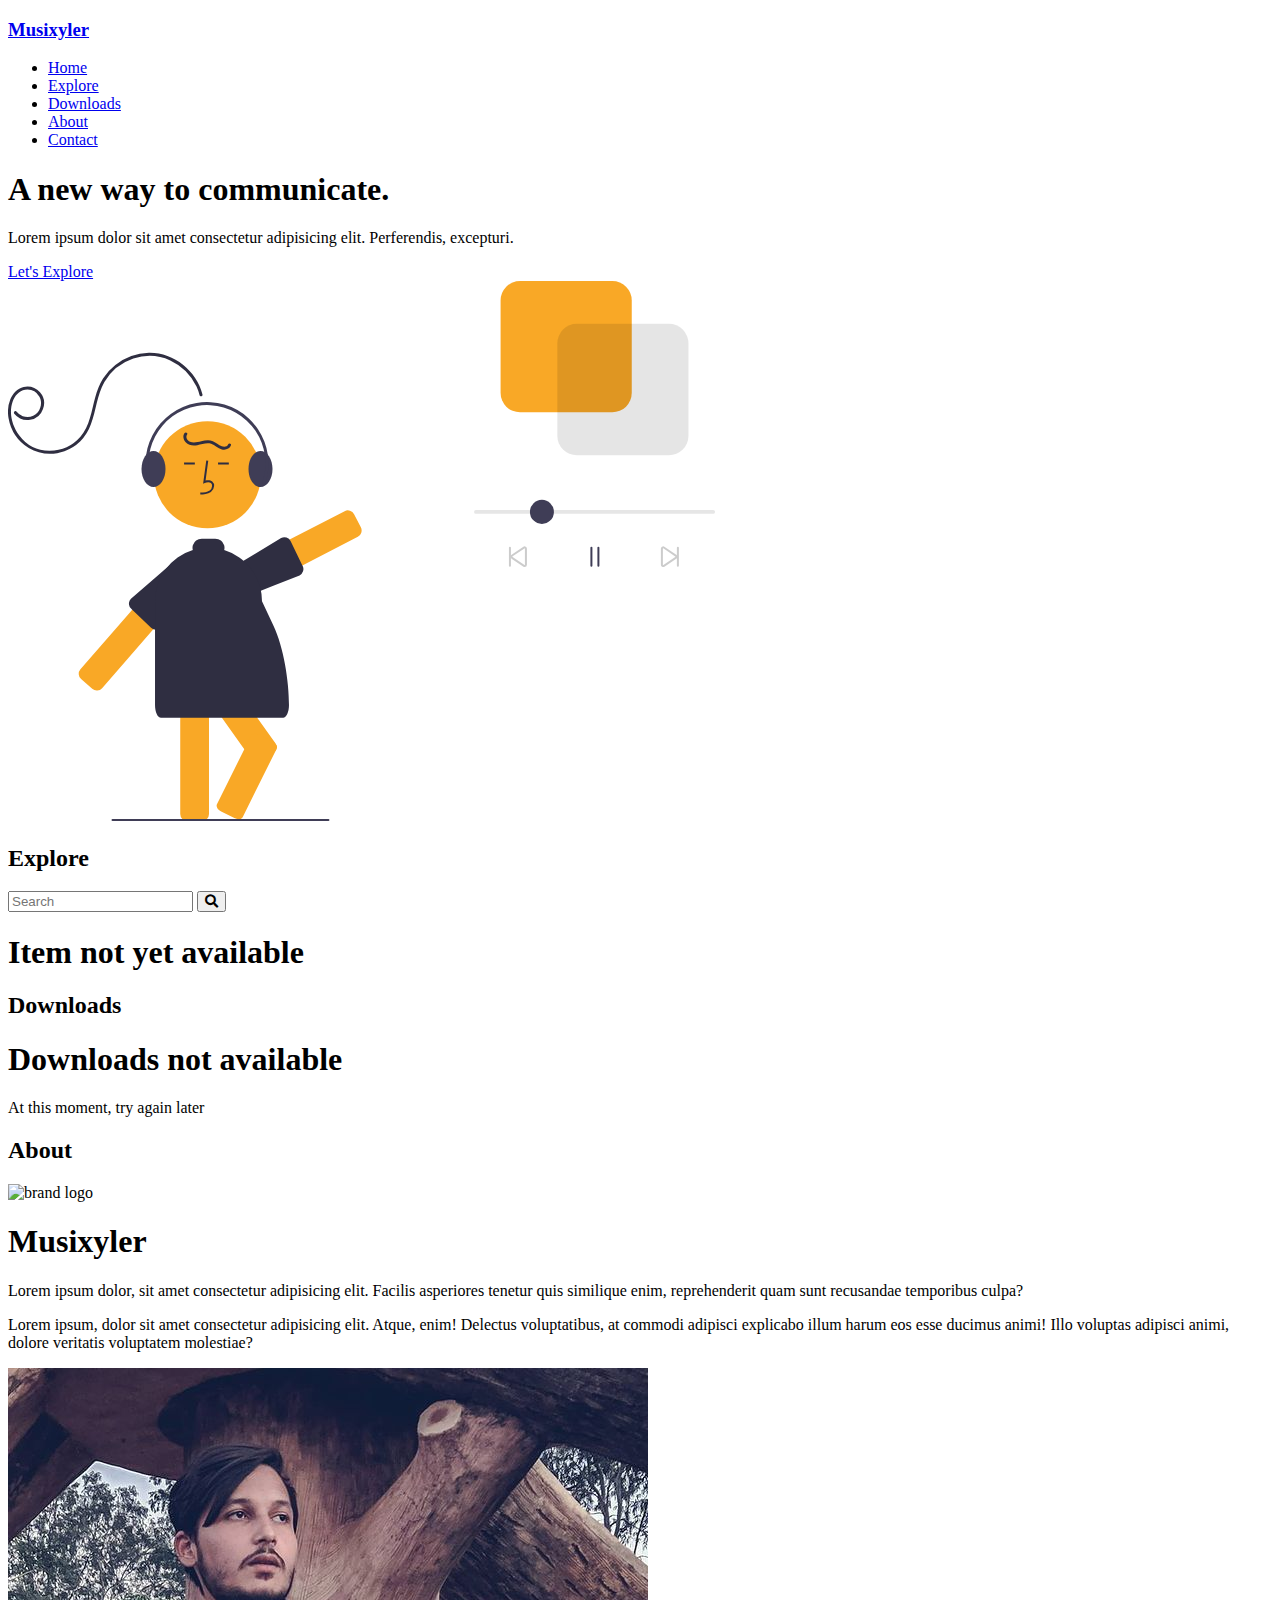
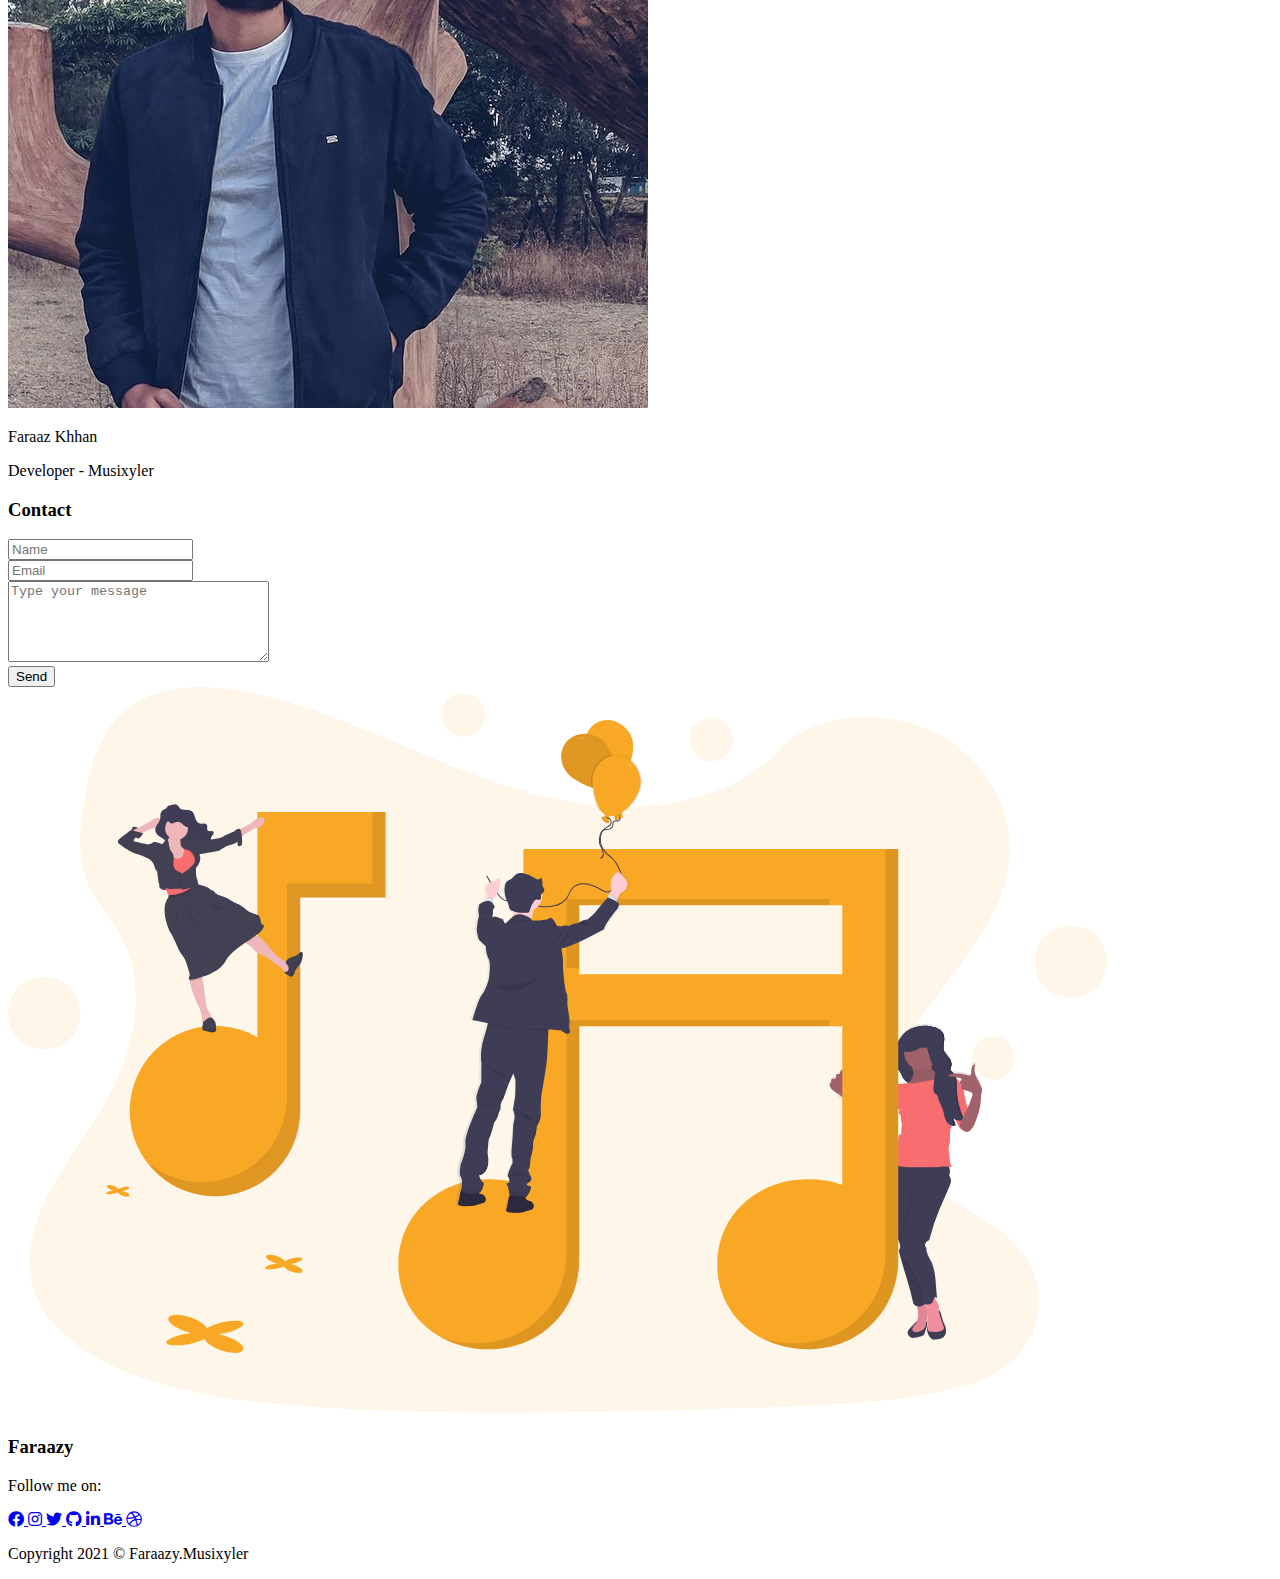
==== commit 18b41053: "another page added" ====
--- a/index.html
+++ b/index.html
@@ -4,7 +4,7 @@
     <meta charset="UTF-8">
     <meta http-equiv="X-UA-Compatible" content="IE=edge">
     <meta name="viewport" content="width=device-width, initial-scale=1.0">
-    <title>Mucxis</title>
+    <title>Play Musixyler</title>
 
     <!-- FAVICON -->
     <link rel="shortcut icon" href="./assets/favicon/favicon.ico" type="image/x-icon">
@@ -15,17 +15,16 @@
 
     <!-- FONT AWESOME 5 CSS -->
     <link rel="stylesheet" href="https://cdnjs.cloudflare.com/ajax/libs/font-awesome/5.15.3/css/all.min.css">
-    <link rel="stylesheet" href="./assets/local-fonts/icon-font/fa-css/all.min.css">
     
     <!-- CUSTOM CSS -->
-    <link rel="stylesheet" href="./css/main.css">
+    <link rel="stylesheet" href="./css/main-min.css">
 </head>
 <body>
     <div class="root-container">
 
         <header class="nav-container flex">
             <div class="container">
-                <h3 class="logo"><a href="#">Mucxis</a></h3>
+                <h3 class="logo"><a href="#">Musixyler</a></h3>
                 <nav class="navbar">
                     <ul class="nav-list">
                         <li class="nav-link"><a href="#">Home</a></li>
@@ -95,8 +94,8 @@
                 <h2 class="page-title">About</h2>
                 <div class="inner-container">
                     <div class="about-img-area">
-                        <img src="./assets/muxcis_icon.svg" alt="brand logo" class="image">
-                        <h1 class="logo">mucxis</h1>
+                        <img src="./assets/musixyler-icon.png" alt="brand logo" class="image">
+                        <h1 class="logo">Musixyler</h1>
                     </div>
                     
                     <div class="about-text-area">
@@ -110,7 +109,7 @@
                             <div class="team-card">
                                 <img src="./assets/images/faiz.jpg" alt="Mucxis CEO">
                                 <p>Faraaz Khhan</p>
-                                <p>Developer - Mucxis</p>
+                                <p>Developer - Musixyler</p>
                             </div>
                         </div>
                     </div>
@@ -151,45 +150,41 @@
                 <div class="inner-container">
                     <p>Follow me on:</p>
                     <div class="social-icons-container">
-                        <a href="https://www.facebook.com/FaraazKhhan" target="_blank">
+                        <a href="https://www.facebook.com/FaraazKhhan" target="_blank" rel="noreferrer noopener">
                             <i class="fab fa-facebook"></i>
                         </a>
-                        <a href="https://www.instagram.com/faraazy" target="_blank">
+                        <a href="https://www.instagram.com/faraazy" target="_blank" rel="noreferrer noopener">
                             <i class="fab fa-instagram"></i>
                         </a>
-                        <a href="https://www.twitter.com/FaraazKhhan" target="_blank">
+                        <a href="https://www.twitter.com/FaraazKhhan" target="_blank" rel="noreferrer noopener">
                             <i class="fab fa-twitter"></i>
                         </a>
-                        <a href="https://www.github.com/FaraazKhhan" target="_blank">
+                        <a href="https://www.github.com/FaraazKhhan" target="_blank" rel="noreferrer noopener">
                             <i class="fab fa-github"></i>
                         </a>
-                        <a href="https://www.linkedin.com/FaraazKhhan" target="_blank">
+                        <a href="https://www.linkedin.com/FaraazKhhan" target="_blank" rel="noreferrer noopener">
                             <i class="fab fa-linkedin-in"></i>
                         </a>
-                        <a href="https://www.behance.com/FaraazKhhan" target="_blank">
+                        <a href="https://www.behance.net/FaraazKhhan" target="_blank" rel="noreferrer noopener">
                             <i class="fab fa-behance"></i>
                         </a>
-                        <a href="https://www.dribbble.com/FaraazKhhan" target="_blank">
+                        <a href="https://www.dribbble.com/FaraazKhhan" target="_blank" rel="noreferrer noopener">
                             <i class="fab fa-dribbble"></i>
                         </a>
                     </div>
                 </div>
                 <p class="copyright-container">
-                    Copyright 2021 &copy; Faraazy.Mucxis
+                    Copyright 2021 &copy; Faraazy.Musixyler
                 </p>
             </div>
         </footer>
 
     </div>
 
-    <!-- <div class="dialog-container">
-        <div class="dialog-box">
-            <h2>Sorry! <i class="fa fa-exclamation-triangle"></i></h2>
-            <p>Website is not yet ready!</p>
-            <a href="#" class="btn-danger" id="dialog-close-btn">Take me home</a>
-        </div>
-    </div> -->
+    <!-- SCRIPTS IMPORT -->
+    <script src="./script/main-min.js" defer></script>
 
-    <script src="./script/main.js" defer></script>
+    <!-- AXIOS.JS -->
+    <!-- <script src="https://cdnjs.cloudflare.com/ajax/libs/axios/0.21.1/axios.min.js"></script> -->
 </body>
 </html>